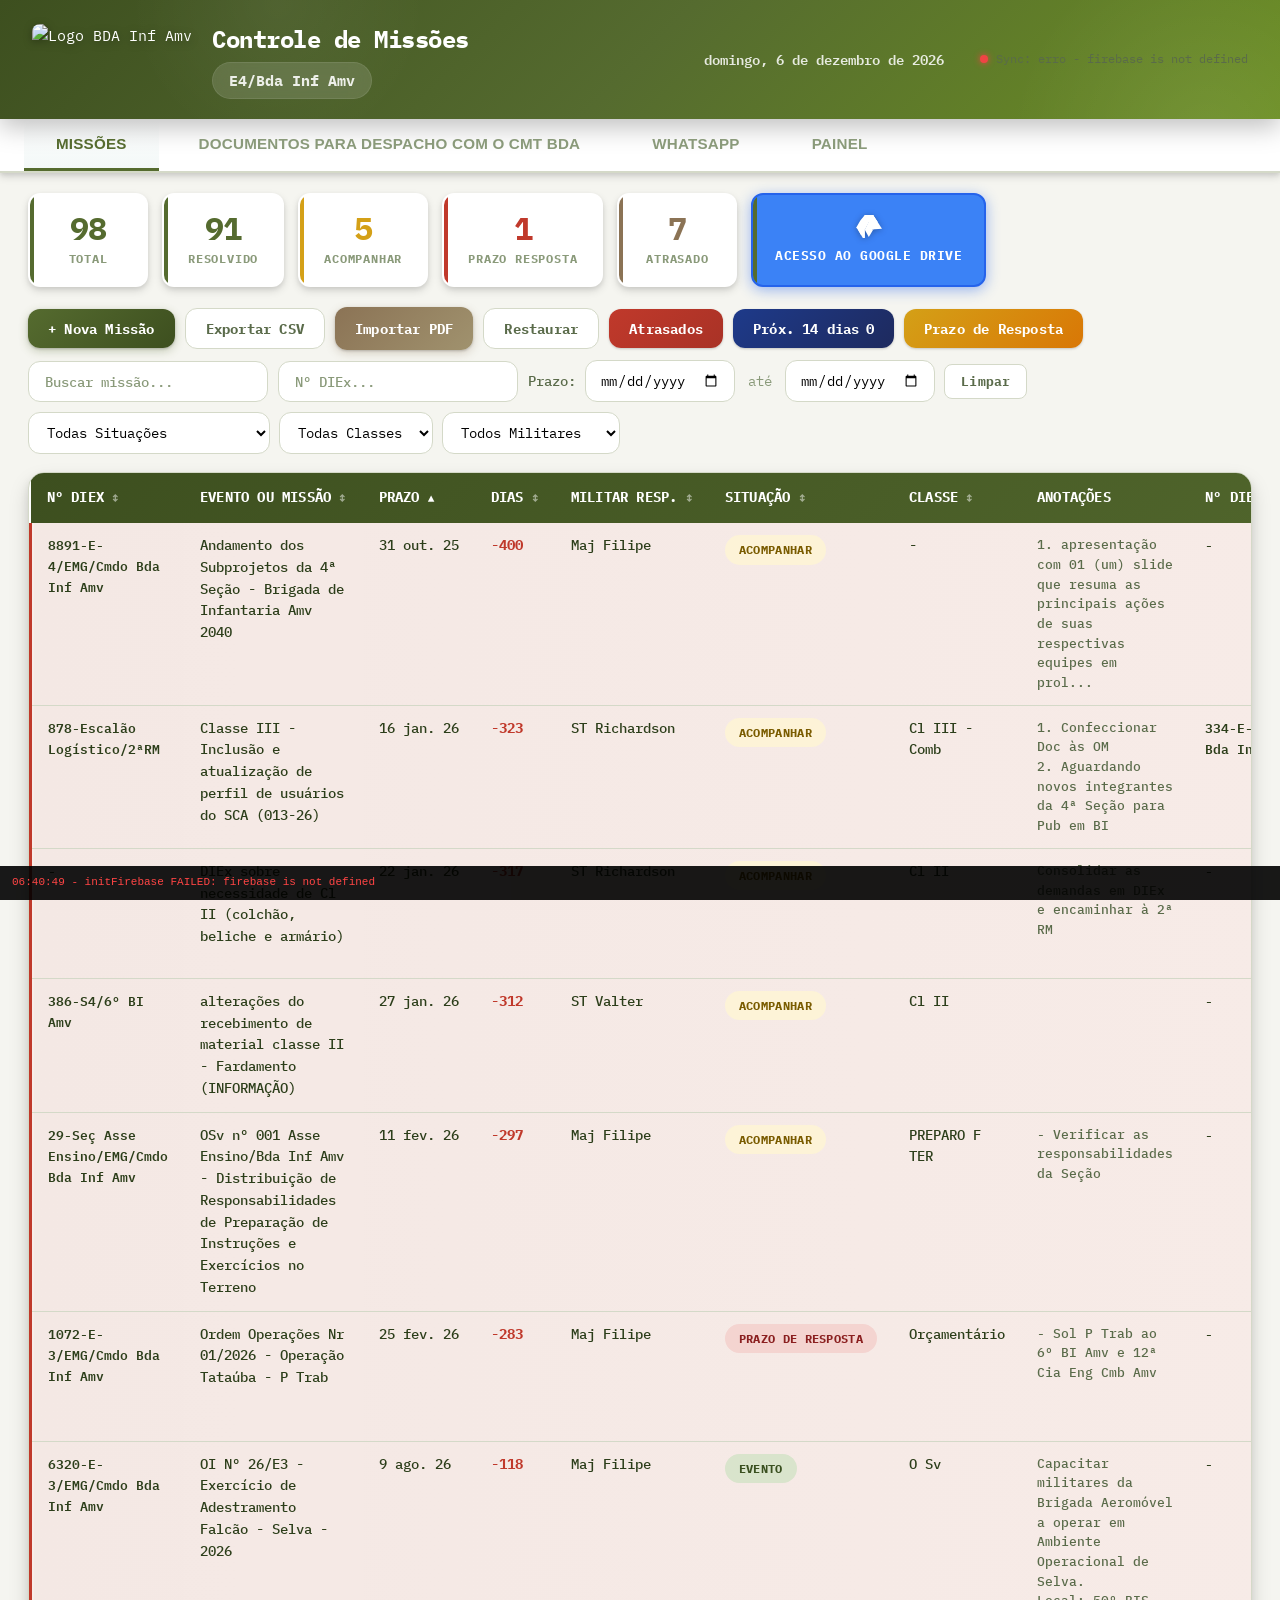
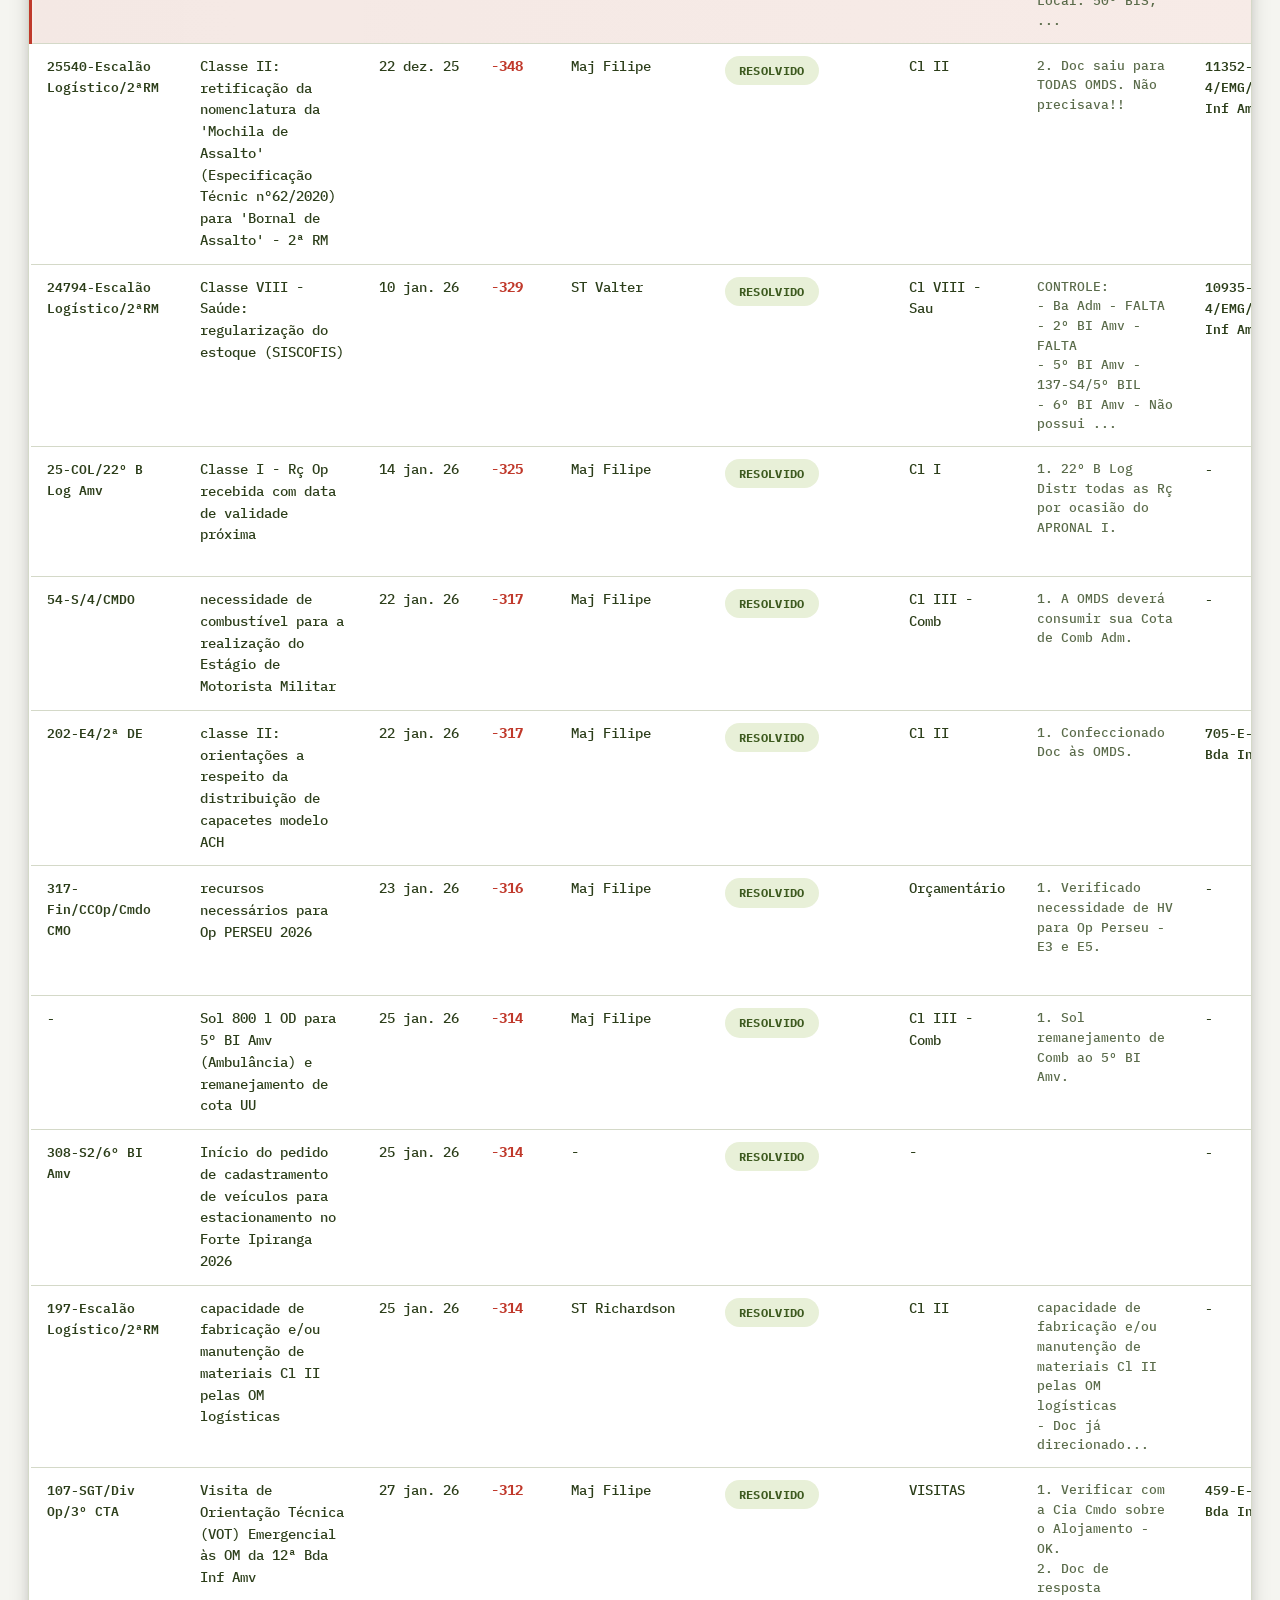
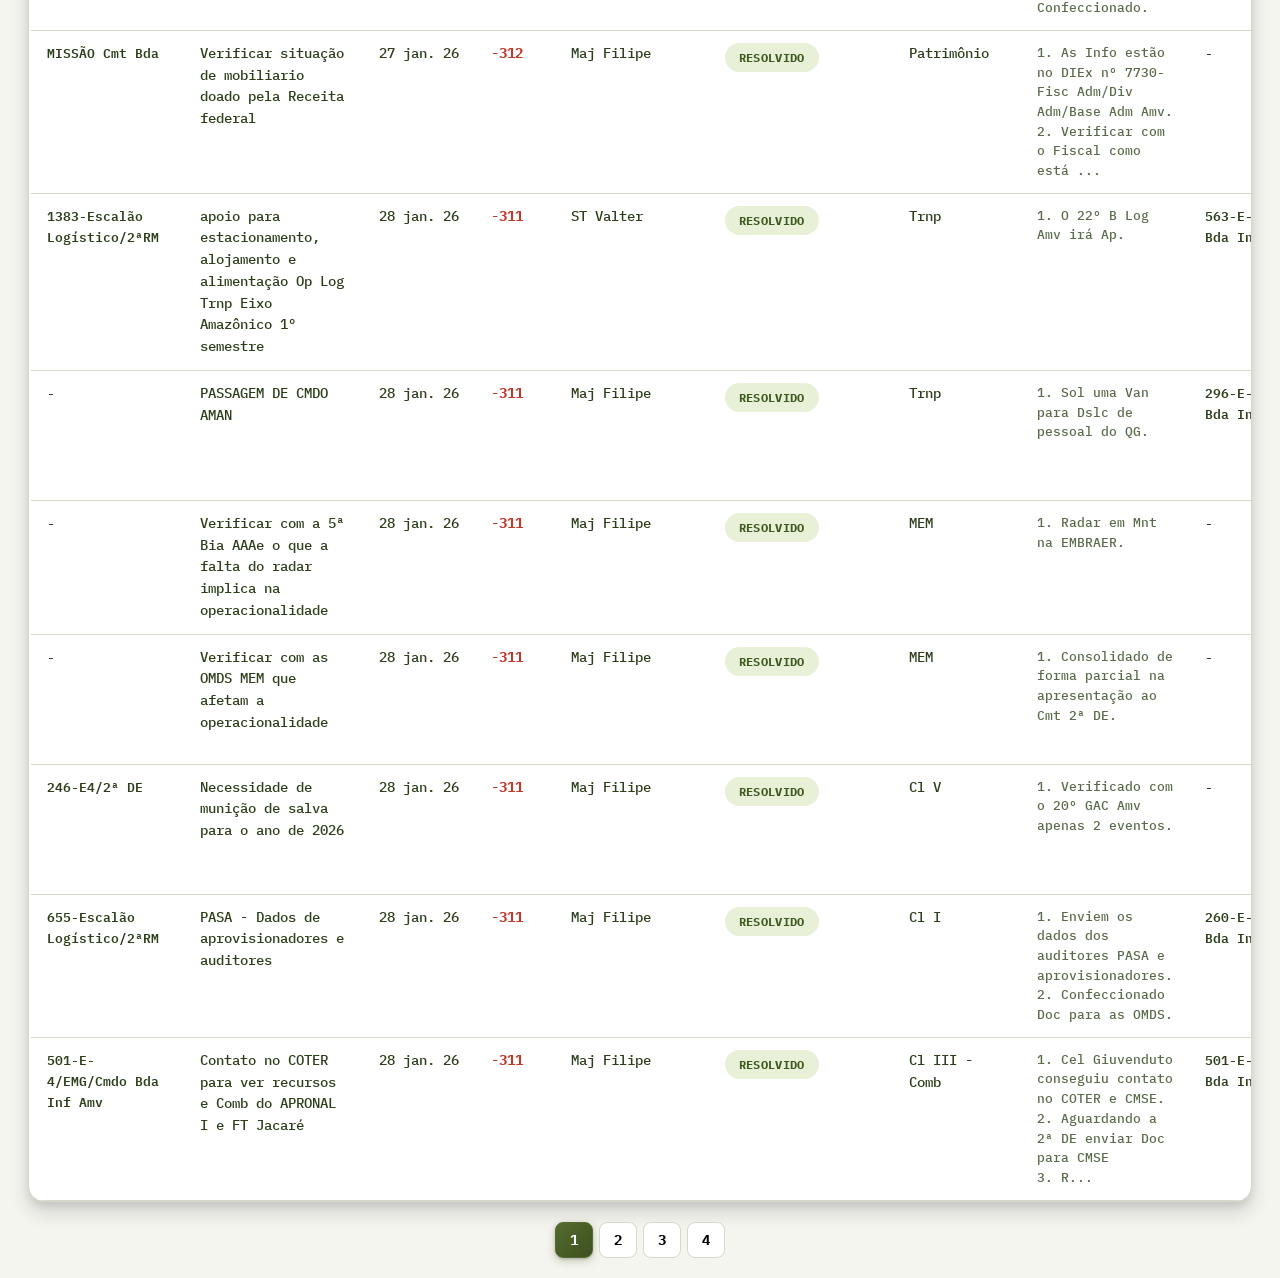
==== index.html @ bd25379b "stat cards clicáveis na aba Documentos" ====
<!DOCTYPE html>
<html lang="pt-BR">
<head>
    <meta charset="UTF-8">
    <meta http-equiv="Cache-Control" content="no-cache, no-store, must-revalidate">
    <meta http-equiv="Pragma" content="no-cache">
    <meta http-equiv="Expires" content="0">
    <meta name="viewport" content="width=device-width, initial-scale=1.0, maximum-scale=1.0, user-scalable=no">
    <title>Controle de Missões - E4/Bda Inf Amv</title>
    <link rel="stylesheet" href="style.css?v=5">
    <script src="https://cdnjs.cloudflare.com/ajax/libs/pdf.js/3.11.174/pdf.min.js"></script>
    <script src="https://cdn.jsdelivr.net/npm/chart.js@4.4.7/dist/chart.umd.min.js"></script>
    <script src="https://www.gstatic.com/firebasejs/10.12.0/firebase-app-compat.js"></script>
    <script src="https://www.gstatic.com/firebasejs/10.12.0/firebase-database-compat.js"></script>
    <script>
        (function() {
            var APP_VERSION = 'v32';
            var stored = localStorage.getItem('app_version');
            if (stored !== APP_VERSION) {
                localStorage.setItem('app_version', APP_VERSION);
                window.location.replace(window.location.href.split('?')[0] + '?v=' + Date.now());
                return;
            }
            var DEFAULT_FB = {
                apiKey: "AIzaSyB2FGHNE4uMZncqIQpKmrwnGeWcRgGPdGU",
                authDomain: "bda-controle-missoes.firebaseapp.com",
                databaseURL: "https://bda-controle-missoes-default-rtdb.firebaseio.com",
                projectId: "bda-controle-missoes",
                storageBucket: "bda-controle-missoes.firebasestorage.app"
            };
            try {
                localStorage.setItem('firebase_config', JSON.stringify(DEFAULT_FB));
            } catch(e) {}
            window.__DEFAULT_FIREBASE_CONFIG = DEFAULT_FB;
        })();
    </script>
</head>
<body>
    <header>
        <div class="header-content">
            <img src="LOGO-BDA-AMV-site.png" alt="Logo BDA Inf Amv" class="header-logo">
            <div class="header-text">
                <h1>Controle de Missões</h1>
                <h2>E4/Bda Inf Amv</h2>
            </div>
            <div class="header-date" id="currentDate"></div>
            <div class="sync-status" id="syncStatus">
                <span class="sync-dot sync-off" id="syncDot"></span>
                <span class="sync-label" id="syncLabel">Sync: não configurado</span>
                <button class="btn btn-small btn-secondary" id="btnSyncConfig" onclick="openSyncConfig()">Config</button>
            </div>
            <div id="syncLog" style="position:fixed;bottom:0;left:0;right:0;background:rgba(0,0,0,0.9);color:#0f0;font-family:monospace;font-size:11px;padding:8px 12px;z-index:99999;max-height:60px;overflow-y:auto;display:none;cursor:pointer;" onclick="this.style.display='none'"></div>
        </div>
    </header>

    <div class="tabs">
        <button class="tab active" data-tab="missions">Missões</button>
        <button class="tab" data-tab="documents">Documentos para Despacho com o Cmt Bda</button>
        <button class="tab" data-tab="whatsapp">WhatsApp</button>
        <button class="tab" data-tab="dashboard">Painel</button>
    </div>

    <!-- Missões Tab -->
    <div class="tab-content active" id="tab-missions">
    <div class="stats-bar">
        <div class="stat-card clickable" data-filter="all">
            <span class="stat-number" id="totalMissions">0</span>
            <span class="stat-label">Total</span>
        </div>
        <div class="stat-card resolved clickable" data-filter="RESOLVIDO">
            <span class="stat-number" id="resolvedCount">0</span>
            <span class="stat-label">Resolvido</span>
        </div>
        <div class="stat-card follow clickable" data-filter="ACOMPANHAR">
            <span class="stat-number" id="followCount">0</span>
            <span class="stat-label">Acompanhar</span>
        </div>
        <div class="stat-card deadline clickable" data-filter="PRAZO DE RESPOSTA">
            <span class="stat-number" id="deadlineCount">0</span>
            <span class="stat-label">Prazo Resposta</span>
        </div>
        <div class="stat-card overdue clickable" data-filter="overdue">
            <span class="stat-number" id="overdueCount">0</span>
            <span class="stat-label">Atrasado</span>
        </div>
        <a href="https://drive.google.com/drive/folders/1PLDxTPDoReRGvyxtzLPedAaK4Yuoi4Ox?usp=sharing" target="_blank" rel="noopener" class="stat-card btn-drive" title="Abrir Google Drive">
            <svg viewBox="0 0 87.3 78" xmlns="http://www.w3.org/2000/svg" width="26" height="24"><path d="M29.9 2.1L3.3 45.3 16.4 68.3l26.8-43.2z" fill="#fff"/><path d="M57.2 2.1L29.9 2.1 43 25.2l27.3 0z" fill="#fff"/><path d="M29.9 52.7L3.3 45.3l13.1 23.1 13.6 22.5z" fill="#fff"/><path d="M57.2 2.1L43 25.2 57.2 2.1z" fill="#fff"/><path d="M72.6 25.2L57.2 2.1 43 25.2l14.2 0z" fill="#fff"/><path d="M72.6 25.2L43 25.2 29.9 52.7 0 45.3 14.5 20.5 29.9 2.1 57.2 2.1z" fill="#fff"/><path d="M29.9 52.7L43 25.2l29.6 0 14.6 23.1z" fill="#fff"/><path d="M43 25.2L29.9 52.7l13.1 23.1 13.6-22.5z" fill="#fff"/><path d="M57.2 2.1L72.6 25.2l-15.4 27.5L43 25.2z" fill="#fff" opacity=".85"/></svg>
            <span class="stat-label" style="color:#fff;font-weight:700;">ACESSO AO GOOGLE DRIVE</span>
        </a>
    </div>

    <div class="toolbar">
        <button class="btn btn-primary" id="btnNew">+ Nova Missão</button>
        <button class="btn btn-secondary" id="btnExport">Exportar CSV</button>
        <label class="btn btn-import" id="btnImportMissao">
            Importar PDF
            <input type="file" accept=".pdf" id="fileImportMissao" hidden>
        </label>
        <button class="btn btn-secondary" id="btnRestoreMissions" title="Restaurar missões iniciais">Restaurar</button>
        <button class="btn btn-overdue" id="btnAtrasados">Atrasados</button>
        <button class="btn btn-upcoming" id="btnProximos14">Próx. 14 dias</button>
        <button class="btn btn-deadline" id="btnPrazoResposta">Prazo de Resposta</button>
        <div class="search-box">
            <input type="text" id="searchInput" placeholder="Buscar missão...">
        </div>
        <div class="search-box">
            <input type="text" id="searchDiex" placeholder="Nº DIEx...">
        </div>
        <div class="filter-group">
            <label class="date-label">Prazo:</label>
            <input type="date" id="filterDateStart">
            <span class="date-separator">até</span>
            <input type="date" id="filterDateEnd">
            <button class="btn btn-secondary btn-small" id="btnClearDate">Limpar</button>
        </div>
        <div class="filter-group">
            <select id="filterStatus">
                <option value="">Todas Situações</option>
                <option value="RESOLVIDO">Resolvido</option>
                <option value="ACOMPANHAR">Acompanhar</option>
                <option value="PRAZO DE RESPOSTA">Prazo de Resposta</option>
                <option value="EVENTO">Evento</option>
                <option value="Missão Cmt Bda">Missão Cmt Bda</option>
                <option value="CALENDÁRIO DE OBRIGAÇÕES">Calendário de Obrigações</option>
            </select>
            <select id="filterClass">
                <option value="">Todas Classes</option>
                <option value="Cl I">Cl I</option>
                <option value="Cl II">Cl II</option>
                <option value="Cl III - Comb">Cl III - Comb</option>
                <option value="Cl V">Cl V</option>
                <option value="Cl VI">Cl VI</option>
                <option value="Cl VII">Cl VII</option>
                <option value="Cl VIII - Sau">Cl VIII - Sau</option>
                <option value="Cl IX">Cl IX</option>
                <option value="Orçamentário">Orçamentário</option>
                <option value="Trnp">Trnp</option>
                <option value="Mnt">Mnt</option>
                <option value="MEM">MEM</option>
                <option value="PREPARO F TER">Preparo F Ter</option>
                <option value="Desfazimento">Desfazimento</option>
                <option value="Patrimônio">Patrimônio</option>
                <option value="VISITAS">Visitas</option>
                <option value="NOVOS MEM">Novos MEM</option>
            </select>
            <select id="filterResponsible">
                <option value="">Todos Militares</option>
                <option value="Maj Filipe">Maj Filipe</option>
                <option value="ST Valter">ST Valter</option>
                <option value="ST Richardson">ST Richardson</option>
                <option value="Cap Luis Augusto">Cap Luis Augusto</option>
                <option value="Ten Glauco">Ten Glauco</option>
            </select>
        </div>
    </div>

    <div class="table-container">
        <table id="missionsTable">
            <thead>
                <tr>
                    <th class="sortable" data-col="id">Nº DIEx <span class="sort-arrow"></span></th>
                    <th class="sortable" data-col="event">Evento ou Missão <span class="sort-arrow"></span></th>
                    <th class="sortable" data-col="deadline">Prazo <span class="sort-arrow"></span></th>
                    <th class="sortable" data-col="daysLeft">Dias <span class="sort-arrow"></span></th>
                    <th class="sortable" data-col="responsible">Militar Resp. <span class="sort-arrow"></span></th>
                    <th class="sortable" data-col="status">Situação <span class="sort-arrow"></span></th>
                    <th class="sortable" data-col="class">Classe <span class="sort-arrow"></span></th>
                    <th>Anotações</th>
                    <th>Nº DIEx Enc. OMDS</th>
                    <th>Nº DIEx Esc Superior</th>
                    <th class="no-sort">Ações</th>
                </tr>
            </thead>
            <tbody id="missionsBody">
            </tbody>
        </table>
    </div>

    <div class="pagination" id="pagination"></div>
    </div>

    <!-- Documentos Tab -->
    <div class="tab-content" id="tab-documents">
    <div class="stats-bar">
        <div class="stat-card clickable" data-docfilter="all">
            <span class="stat-number" id="totalDocs">0</span>
            <span class="stat-label">Total</span>
        </div>
        <div class="stat-card resolved clickable" data-docfilter="RESOLVIDO">
            <span class="stat-number" id="resolvedDocs">0</span>
            <span class="stat-label">Resolvido</span>
        </div>
        <div class="stat-card follow clickable" data-docfilter="PENDENTE">
            <span class="stat-number" id="pendingDocs">0</span>
            <span class="stat-label">Aguardando</span>
        </div>
        <div class="stat-card deadline clickable" data-docfilter="AGENDAR">
            <span class="stat-number" id="scheduledDocs">0</span>
            <span class="stat-label">Agendar</span>
        </div>
    </div>

    <div class="toolbar">
        <button class="btn btn-primary" id="btnNewDoc">+ Novo Documento</button>
        <button class="btn btn-secondary" id="btnExportDoc">Exportar CSV</button>
        <button class="btn btn-secondary" id="btnRestoreDocs" title="Restaurar documentos iniciais">Restaurar</button>
        <label class="btn btn-import" id="btnImportDoc">
            Importar PDF
            <input type="file" accept=".pdf" id="fileImportDoc" hidden>
        </label>
        <div class="search-box">
            <input type="text" id="searchDocInput" placeholder="Buscar documento...">
        </div>
        <div class="search-box">
            <input type="text" id="searchDocDiex" placeholder="Nº DIEx...">
        </div>
        <div class="filter-group">
            <select id="filterDocStatus">
                <option value="">Todas Situações</option>
                <option value="AGENDAR">Agendar</option>
                <option value="RESOLVIDO">Resolvido</option>
                <option value="PENDENTE">Pendente</option>
            </select>
        </div>
    </div>

    <div class="table-container">
        <table id="docsTable">
            <thead>
                <tr>
                    <th class="sortable" data-col="date">Data <span class="sort-arrow"></span></th>
                    <th class="sortable" data-col="diex">Nº DIEx <span class="sort-arrow"></span></th>
                    <th class="sortable" data-col="subject">Assunto do Despacho <span class="sort-arrow"></span></th>
                    <th class="sortable" data-col="docStatus">Situação do Despacho <span class="sort-arrow"></span></th>
                    <th>Anotações</th>
                    <th class="no-sort">Ações</th>
                </tr>
            </thead>
            <tbody id="docsBody">
            </tbody>
        </table>
    </div>

    <div class="pagination" id="paginationDocs"></div>
    </div>

    <!-- Modal Missões -->
    <div class="modal-overlay" id="modalOverlay">
        <div class="modal" id="missionModal">
            <div class="modal-header">
                <h3 id="modalTitle">Nova Missão</h3>
                <button class="modal-close" id="btnClose">&times;</button>
            </div>
            <div class="modal-body">
                <input type="hidden" id="editId">
                <div class="form-row">
                    <div class="form-group">
                        <label for="fieldId">Nº DIEx da Missão</label>
                        <input type="text" id="fieldId" placeholder="Ex: 8891-E-4/EMG/Cmdo Bda Inf Amv">
                    </div>
                    <div class="form-group">
                        <label for="fieldEvent">Evento ou Missão</label>
                        <input type="text" id="fieldEvent" placeholder="Descrição da missão">
                    </div>
                </div>
                <div class="form-row">
                    <div class="form-group">
                        <label for="fieldDeadline">Prazo</label>
                        <input type="date" id="fieldDeadline">
                    </div>
                    <div class="form-group">
                        <label for="fieldResponsible">Militar Responsável</label>
                        <select id="fieldResponsible">
                            <option value="">Selecione</option>
                            <option value="Maj Filipe">Maj Filipe</option>
                            <option value="ST Valter">ST Valter</option>
                            <option value="ST Richardson">ST Richardson</option>
                            <option value="Cap Luis Augusto">Cap Luis Augusto</option>
                            <option value="Ten Glauco">Ten Glauco</option>
                        </select>
                    </div>
                </div>
                <div class="form-row">
                    <div class="form-group">
                        <label for="fieldStatus">Situação</label>
                        <select id="fieldStatus">
                            <option value="ACOMPANHAR">Acompanhar</option>
                            <option value="RESOLVIDO">Resolvido</option>
                            <option value="PRAZO DE RESPOSTA">Prazo de Resposta</option>
                            <option value="EVENTO">Evento</option>
                            <option value="Missão Cmt Bda">Missão Cmt Bda</option>
                            <option value="CALENDÁRIO DE OBRIGAÇÕES">Calendário de Obrigações</option>
                        </select>
                    </div>
                    <div class="form-group">
                        <label for="fieldClass">Classe</label>
                        <select id="fieldClass">
                            <option value="-">-</option>
                            <option value="Cl I">Cl I</option>
                            <option value="Cl II">Cl II</option>
                            <option value="Cl III - Comb">Cl III - Comb</option>
                            <option value="Cl V">Cl V</option>
                            <option value="Cl VI">Cl VI</option>
                            <option value="Cl VII">Cl VII</option>
                            <option value="Cl VIII - Sau">Cl VIII - Sau</option>
                            <option value="Cl IX">Cl IX</option>
                            <option value="Orçamentário">Orçamentário</option>
                            <option value="Trnp">Trnp</option>
                            <option value="Mnt">Mnt</option>
                            <option value="MEM">MEM</option>
                            <option value="PREPARO F TER">PREPARO F TER</option>
                            <option value="Desfazimento">Desfazimento</option>
                            <option value="Patrimônio">Patrimônio</option>
                            <option value="VISITAS">VISITAS</option>
                            <option value="NOVOS MEM">NOVOS MEM</option>
                        </select>
                    </div>
                </div>
                <div class="form-group full-width">
                    <label for="fieldNotes">Anotações</label>
                    <textarea id="fieldNotes" rows="4" placeholder="Observações sobre a missão..."></textarea>
                </div>
                <div class="form-row">
                    <div class="form-group">
                        <label for="fieldOmds">Nº DIEx Encaminhamento OMDS</label>
                        <input type="text" id="fieldOmds" placeholder="Nº DIEx para OMDS">
                    </div>
                    <div class="form-group">
                        <label for="fieldEscSup">Nº DIEx para Esc Superior</label>
                        <input type="text" id="fieldEscSup" placeholder="Nº DIEx para Esc Superior">
                    </div>
                </div>
                <div class="form-group full-width">
                    <label for="fieldLastUpdate">Data da Última Atualização</label>
                    <input type="date" id="fieldLastUpdate">
                </div>
            </div>
            <div class="modal-footer">
                <button class="btn btn-secondary" id="btnCancel">Cancelar</button>
                <button class="btn btn-primary" id="btnSave">Salvar</button>
            </div>
        </div>
    </div>

    <!-- Delete Confirmation Modal -->
    <div class="modal-overlay" id="deleteOverlay">
        <div class="modal modal-small">
            <div class="modal-header">
                <h3>Confirmar Exclusão</h3>
                <button class="modal-close" id="btnCloseDelete">&times;</button>
            </div>
            <div class="modal-body">
                <p>Tem certeza que deseja excluir esta missão?</p>
                <p class="delete-mission-name" id="deleteMissionName"></p>
            </div>
            <div class="modal-footer">
                <button class="btn btn-secondary" id="btnCancelDelete">Cancelar</button>
                <button class="btn btn-danger" id="btnConfirmDelete">Excluir</button>
            </div>
        </div>
    </div>

    <!-- Modal Documentos -->
    <div class="modal-overlay" id="modalDocOverlay">
        <div class="modal" id="docModal">
            <div class="modal-header">
                <h3 id="modalDocTitle">Novo Documento</h3>
                <button class="modal-close" id="btnCloseDoc">&times;</button>
            </div>
            <div class="modal-body">
                <input type="hidden" id="editDocId">
                <div class="form-row">
                    <div class="form-group">
                        <label for="fieldDocDiex">Nº DIEx</label>
                        <input type="text" id="fieldDocDiex" placeholder="Ex: 2295-E4/2ª DE">
                    </div>
                    <div class="form-group">
                        <label for="fieldDocDate">Data</label>
                        <input type="date" id="fieldDocDate">
                    </div>
                </div>
                <div class="form-row">
                    <div class="form-group">
                        <label for="fieldDocSubject">Assunto do Despacho</label>
                        <input type="text" id="fieldDocSubject" placeholder="Descrição do despacho">
                    </div>
                </div>
                <div class="form-row">
                    <div class="form-group">
                        <label for="fieldDocStatus">Situação do Despacho</label>
                        <select id="fieldDocStatus">
                            <option value="AGENDAR">Agendar</option>
                            <option value="RESOLVIDO">Resolvido</option>
                            <option value="PENDENTE">Pendente</option>
                        </select>
                    </div>
                </div>
                <div class="form-group full-width">
                    <label for="fieldDocNotes">Anotações</label>
                    <textarea id="fieldDocNotes" rows="4" placeholder="Observações sobre o despacho..."></textarea>
                </div>
            </div>
            <div class="modal-footer">
                <button class="btn btn-secondary" id="btnCancelDoc">Cancelar</button>
                <button class="btn btn-primary" id="btnSaveDoc">Salvar</button>
            </div>
        </div>
    </div>

    <!-- Delete Confirmation Modal Documentos -->
    <div class="modal-overlay" id="deleteDocOverlay">
        <div class="modal modal-small">
            <div class="modal-header">
                <h3>Confirmar Exclusão</h3>
                <button class="modal-close" id="btnCloseDeleteDoc">&times;</button>
            </div>
            <div class="modal-body">
                <p>Tem certeza que deseja excluir este documento?</p>
                <p class="delete-mission-name" id="deleteDocName"></p>
            </div>
            <div class="modal-footer">
                <button class="btn btn-secondary" id="btnCancelDeleteDoc">Cancelar</button>
                <button class="btn btn-danger" id="btnConfirmDeleteDoc">Excluir</button>
            </div>
        </div>
    </div>

    <!-- View Mission Modal -->
    <div class="modal-overlay" id="viewOverlay">
        <div class="modal">
            <div class="modal-header">
                <h3>Visualizar Missão</h3>
                <button class="modal-close" id="btnCloseView">&times;</button>
            </div>
            <div class="modal-body" id="viewMissionContent">
            </div>
            <div class="modal-footer">
                <button class="btn btn-primary" id="btnPrintView">Imprimir</button>
                <button class="btn btn-secondary" id="btnCloseViewFooter">Fechar</button>
            </div>
        </div>
    </div>

    <!-- WhatsApp Tab -->
    <div class="tab-content" id="tab-whatsapp">
        <div class="whatsapp-section">
            <div class="indicador-alerta" style="background:rgba(34,197,94,0.1);border-color:#22c55e;">
                <div style="display:flex;align-items:center;gap:12px;flex-wrap:wrap;width:100%;">
                    <span style="color:#22c55e;font-size:16px;font-weight:700;">📱 Destinatários:</span>
                    <div id="listaContatos" style="display:flex;flex-wrap:wrap;gap:8px;flex:1;"></div>
                    <button class="btn btn-primary" id="btnGerenciarContatos" style="font-size:14px;padding:8px 18px;">+ Contato</button>
                </div>
            </div>
        </div>

        <div class="whatsapp-section">
            <h3>Filtros</h3>
            <div class="filtros-whatsapp">
                <div class="filtro-grupo" style="flex:2;min-width:200px;">
                    <label>Pesquisar</label>
                    <input type="text" id="filtroTextoWA" class="filtro-input" placeholder="Buscar por ID, evento, classe, responsável..." style="width:100%;">
                </div>
                <div class="filtro-grupo">
                    <label>Período</label>
                    <select id="filtroDias" class="filtro-input">
                        <option value="2">Próximos 2 dias</option>
                        <option value="3">Próximos 3 dias</option>
                        <option value="5">Próximos 5 dias</option>
                        <option value="7" selected>Próximos 7 dias</option>
                        <option value="15">Próximos 15 dias</option>
                        <option value="30">Próximos 30 dias</option>
                    </select>
                </div>
                <div class="filtro-grupo">
                    <label>Responsável</label>
                    <select id="filtroResponsavel" class="filtro-input">
                        <option value="">Todos</option>
                    </select>
                </div>
            </div>
        </div>

        <div class="whatsapp-actions">
            <button id="btnEnviar" class="btn btn-primary">📱 Enviar via WhatsApp</button>
            <button id="btnCopiar" class="btn btn-secondary">📋 Copiar Mensagem</button>
        </div>

        <div class="whatsapp-section">
            <h3>Preview das Missões</h3>
            <div id="previewContainer"></div>
        </div>

        <div class="whatsapp-section">
            <h3>Mensagem Formatada</h3>
            <div class="mensagem-whatsapp">
                <pre id="mensagemBruta"></pre>
            </div>
        </div>

        <div class="whatsapp-section">
            <h3>Como Funciona</h3>
            <div class="instrucoes-container">
                <div class="instrucao-item">
                    <div class="instrucao-numero">1</div>
                    <div class="instrucao-texto">
                        <strong>Envio Manual</strong>
                        <p>Clique em "Enviar via WhatsApp" para abrir o WhatsApp com a mensagem pronta.</p>
                    </div>
                </div>
                <div class="instrucao-item">
                    <div class="instrucao-numero">2</div>
                    <div class="instrucao-texto">
                        <strong>Copiar Mensagem</strong>
                        <p>Copie a mensagem e cole no WhatsApp, Telegram ou qualquer outro aplicativo.</p>
                    </div>
                </div>
            </div>
        </div>

        <!-- Modal Contatos -->
        <div class="modal-overlay" id="modalContatos" style="display:none;">
            <div class="modal modal-contatos" style="max-width:90vw;width:90vw;max-height:90vh;">
                <div class="modal-header">
                    <h3>Gerenciar Contatos</h3>
                    <button class="modal-close" onclick="fecharModalContatos()">&times;</button>
                </div>
                <div class="modal-body" style="padding:20px 24px;display:flex;flex-direction:column;height:100%;">
                    <div style="display:flex;gap:12px;margin-bottom:16px;align-items:flex-end;">
                        <div style="flex:2;min-width:0;">
                            <label style="font-size:12px;color:var(--text-secondary);margin-bottom:4px;display:block;">Nome</label>
                            <input type="text" id="contatoNome" class="filtro-input" placeholder="Nome do contato" style="width:100%;box-sizing:border-box;">
                        </div>
                        <div style="flex:3;min-width:0;">
                            <label style="font-size:12px;color:var(--text-secondary);margin-bottom:4px;display:block;">Telefone (ex: 5512988843234)</label>
                            <input type="tel" id="contatoTelefone" class="filtro-input" placeholder="5512988843234" style="width:100%;box-sizing:border-box;">
                        </div>
                        <button class="btn btn-primary" id="btnSalvarContato" style="padding:8px 20px;white-space:nowrap;flex-shrink:0;">Salvar</button>
                    </div>
                    <div style="border-top:1px solid var(--border);padding-top:12px;flex:1;overflow-y:auto;">
                        <div id="listaContatosModal"></div>
                    </div>
                </div>
            </div>
        </div>
    </div>

    <!-- Dashboard Tab -->
    <div class="tab-content" id="tab-dashboard">
        <div class="dashboard-header">
            <h3>Painel de Desempenho</h3>
            <button class="btn btn-secondary" id="btnRefreshDashboard">Atualizar</button>
        </div>
        <div class="dashboard-grid">
            <div class="chart-card">
                <h4>Missões por Situação</h4>
                <div class="chart-container">
                    <canvas id="chartStatus"></canvas>
                </div>
            </div>
            <div class="chart-card">
                <h4>Missões por Responsável</h4>
                <div class="chart-container">
                    <canvas id="chartResponsible"></canvas>
                </div>
            </div>
            <div class="chart-card">
                <h4>Missões por Classe</h4>
                <div class="chart-container chart-container-wide">
                    <canvas id="chartClass"></canvas>
                </div>
            </div>
            <div class="chart-card">
                <h4>Missões Atrasadas vs No Prazo</h4>
                <div class="chart-container">
                    <canvas id="chartOverdue"></canvas>
                </div>
            </div>
        </div>
    </div>

    <!-- Sync Config Modal -->
    <div class="modal-overlay" id="modalSyncOverlay">
        <div class="modal modal-small">
            <div class="modal-header">
                <h3>Configurar Sincronização Firebase</h3>
                <button class="modal-close" onclick="closeSyncConfig()">&times;</button>
            </div>
            <div class="modal-body">
                <p style="font-size:13px;color:var(--text-muted);margin-bottom:12px;">
                    Para sincronizar dados entre máquinas em tempo real, crie um projeto no Firebase:<br><br>
                    <strong>Passo a passo:</strong><br>
                    1. Acesse <a href="https://console.firebase.google.com/" target="_blank">console.firebase.google.com</a><br>
                    2. Clique em <strong>"Criar projeto"</strong> (pode usar o nome que quiser)<br>
                    3. No menu lateral, clique em <strong>"Realtime Database"</strong> → <strong>"Criar banco de dados"</strong><br>
                    4. Escolha uma região e clique em <strong>"Ativar"</strong><br>
                    5. Na aba <strong>"Regras"</strong>, cole:<br>
                    <code style="background:#1a1a2e;padding:4px 8px;border-radius:4px;font-size:12px;display:block;margin:6px 0;">{
  "rules": {
    ".read": true,
    ".write": true
  }
}</code>
                    6. Clique em <strong>"Publicar"</strong><br>
                    7. Vá em <strong>"Configurações do projeto"</strong> (engrenagem) → <strong>"Contas do projeto"</strong><br>
                    8. Copie os valores abaixo:
                </p>
                <div class="form-group">
                    <label for="fbApiKey">API Key</label>
                    <input type="text" id="fbApiKey" placeholder="AIzaSy..." style="width:100%;padding:8px;border:1px solid var(--border);border-radius:6px;background:var(--bg-card);color:var(--text);font-size:12px;">
                </div>
                <div class="form-group">
                    <label for="fbProjectId">Project ID</label>
                    <input type="text" id="fbProjectId" placeholder="meu-projeto-xxxxx" style="width:100%;padding:8px;border:1px solid var(--border);border-radius:6px;background:var(--bg-card);color:var(--text);font-size:12px;">
                </div>
                <div class="form-group">
                    <label for="fbDatabaseUrl">Database URL</label>
                    <input type="text" id="fbDatabaseUrl" placeholder="https://meu-projeto-xxxxx-default-rtdb.firebaseio.com" style="width:100%;padding:8px;border:1px solid var(--border);border-radius:6px;background:var(--bg-card);color:var(--text);font-size:12px;">
                </div>
            </div>
            <div class="modal-footer">
                <button class="btn btn-secondary" onclick="closeSyncConfig()">Cancelar</button>
                <button class="btn btn-danger" onclick="disableSync();closeSyncConfig();">Desativar Sync</button>
                <button class="btn btn-primary" onclick="saveSyncConfig()">Salvar e Conectar</button>
            </div>
        </div>
    </div>

    <script src="missions_data.js"></script>
    <script src="app.js?v=32"></script>
    <script>
        if (typeof syncSave !== 'function' || typeof initFirebase !== 'function') {
            localStorage.setItem('app_version', '');
            window.location.replace(window.location.href.split('?')[0] + '?force=' + Date.now());
        }
    </script>
</body>
</html>
---- style.css ----
@import url('https://fonts.googleapis.com/css2?family=Inter:wght@300;400;500;600;700;800&display=swap');
@import url('https://fonts.googleapis.com/css2?family=IBM+Plex+Mono:wght@400;500;600;700&display=swap');

* {
    margin: 0;
    padding: 0;
    box-sizing: border-box;
}

:root {
    --primary: #556b2f;
    --primary-dark: #3d4f1f;
    --primary-light: #6b8e23;
    --accent: #8b7355;
    --accent-light: #a0926e;
    --danger: #c0392b;
    --danger-dark: #a93226;
    --warning: #d4a017;
    --success: #556b2f;
    --bg: #f5f5f0;
    --surface: #ffffff;
    --surface-hover: #fafaf7;
    --text: #2c3e1a;
    --text-secondary: #5a6b4a;
    --text-muted: #8a9a7a;
    --border: #d4d9c8;
    --shadow-sm: 0 1px 3px rgba(0,0,0,0.12), 0 1px 2px rgba(0,0,0,0.08);
    --shadow: 0 4px 8px rgba(0,0,0,0.12), 0 2px 4px rgba(0,0,0,0.08);
    --shadow-md: 0 10px 20px rgba(0,0,0,0.15), 0 4px 8px rgba(0,0,0,0.08);
    --shadow-lg: 0 25px 40px rgba(0,0,0,0.18), 0 10px 15px rgba(0,0,0,0.08);
    --radius: 12px;
    --radius-lg: 16px;
    --transition: all 0.2s cubic-bezier(0.4, 0, 0.2, 1);
}

body {
    font-family: 'IBM Plex Mono', 'Courier New', 'Consolas', monospace;
    background: var(--bg);
    color: var(--text);
    min-height: 100vh;
    line-height: 1.6;
    -webkit-font-smoothing: antialiased;
    font-size: 0.92rem;
}

/* Header */
header {
    background: linear-gradient(135deg, var(--primary-dark) 0%, var(--primary) 50%, var(--primary-light) 100%);
    color: white;
    padding: 20px 32px;
    box-shadow: 0 8px 24px rgba(0,0,0,0.25);
    position: relative;
    overflow: hidden;
}

header::before {
    content: '';
    position: absolute;
    top: -50%;
    right: -10%;
    width: 400px;
    height: 400px;
    background: radial-gradient(circle, rgba(255,255,255,0.08) 0%, transparent 70%);
    border-radius: 50%;
    pointer-events: none;
}

header::after {
    content: '';
    position: absolute;
    bottom: -30%;
    left: 10%;
    width: 300px;
    height: 300px;
    background: radial-gradient(circle, rgba(255,255,255,0.05) 0%, transparent 70%);
    border-radius: 50%;
    pointer-events: none;
}

.header-content {
    display: flex;
    align-items: center;
    gap: 20px;
    flex-wrap: wrap;
    position: relative;
    z-index: 1;
}

.header-logo {
    height: 70px;
    width: auto;
    filter: drop-shadow(0 2px 4px rgba(0,0,0,0.3));
    border-radius: 8px;
}

.header-text {
    display: flex;
    flex-direction: column;
    gap: 4px;
}

.header-text h1 {
    font-size: 1.5rem;
    font-weight: 700;
    letter-spacing: -0.5px;
}

.header-text h2 {
    font-size: 0.95rem;
    font-weight: 700;
    opacity: 0.9;
    background: rgba(255,255,255,0.15);
    backdrop-filter: blur(10px);
    padding: 5px 16px;
    border-radius: 24px;
    border: 1px solid rgba(255,255,255,0.1);
    display: inline-block;
    width: fit-content;
}

.header-date {
    font-size: 0.85rem;
    opacity: 0.85;
    margin-left: auto;
    font-weight: 600;
    white-space: nowrap;
}

/* Tabs */
.tabs {
    display: flex;
    background: var(--surface);
    padding: 0 24px;
    gap: 8px;
    box-shadow: var(--shadow);
    border-bottom: 2px solid var(--border);
}

.tab {
    padding: 16px 32px;
    border: none;
    background: transparent;
    color: var(--text-muted);
    font-size: 0.95rem;
    font-weight: 700;
    cursor: pointer;
    border-bottom: 3px solid transparent;
    transition: var(--transition);
    letter-spacing: 0.2px;
    position: relative;
    text-transform: uppercase;
}

.tab:hover {
    color: var(--text);
    background: var(--surface-hover);
    border-bottom-color: var(--primary-light);
}

.tab.active {
    color: var(--primary);
    border-bottom-color: var(--primary);
    background: linear-gradient(to bottom, transparent, rgba(15,118,110,0.05));
    font-weight: 800;
}

.tab-content {
    display: none;
}

.tab-content.active {
    display: block;
}

/* Stats Bar */
.stats-bar {
    display: flex;
    gap: 14px;
    padding: 20px 28px;
    flex-wrap: wrap;
}

/* Alert Próximas Missões */
.alert-proximas {
    background: linear-gradient(135deg, #1e3a5f 0%, #1a2d4a 100%);
    border: 2px solid #3b82f6;
    border-radius: var(--radius);
    margin: 0 28px 14px;
    padding: 12px 20px;
    display: flex;
    align-items: flex-start;
    gap: 12px;
    box-shadow: 0 0 20px rgba(59,130,246,0.15);
    position: relative;
}
.alert-proximas .alert-icon { font-size: 1.6rem; line-height: 1; flex-shrink: 0; margin-top: 1px; }
.alert-proximas .alert-content { flex: 1; display: flex; align-items: center; gap: 10px; flex-wrap: wrap; }
.alert-proximas .alert-title { font-size: 0.85rem; font-weight: 600; color: #93c5fd; }
.alert-proximas .alert-count {
    display: inline-flex; align-items: center; justify-content: center;
    background: rgba(59,130,246,0.3); color: #93c5fd;
    font-size: 0.85rem; font-weight: 700; padding: 2px 12px;
    border-radius: 12px; min-width: 28px;
}
.alert-proximas .btn-small { font-size: 0.72rem; padding: 4px 10px; border-radius: 6px; }
.proximas-list {
    position: absolute;
    top: 100%;
    left: 0;
    right: 0;
    z-index: 100;
    background: #1e293b;
    border: 2px solid #3b82f6;
    border-top: none;
    border-radius: 0 0 var(--radius) var(--radius);
    max-height: 400px;
    overflow-y: auto;
    padding: 8px 0;
}
.proximas-list table { width: 100%; font-size: 0.72rem; border-collapse: collapse; }
.proximas-list th { background: #152238; color: #93c5fd; padding: 8px 10px; text-align: left; font-weight: 600; position: sticky; top: 0; }
.proximas-list td { padding: 6px 10px; border-top: 1px solid #334155; color: #cbd5e1; }
.proximas-list tr:hover { background: rgba(59,130,246,0.1); }
.proximas-list .badge {
    display: inline-block; padding: 2px 8px; border-radius: 8px;
    font-size: 0.65rem; font-weight: 600;
}
.proximas-list .badge-prazo { background: rgba(234,179,8,0.2); color: #eab308; }
.proximas-list .badge-acompanhar { background: rgba(59,130,246,0.2); color: #60a5fa; }
.proximas-list .badge-evento { background: rgba(34,197,94,0.2); color: #4ade80; }
.proximas-list .urgency-1 { border-left: 3px solid #ef4444; }
.proximas-list .urgency-2 { border-left: 3px solid #eab308; }
.proximas-list .urgency-3 { border-left: 3px solid #22c55e; }

.stat-card {
    background: var(--surface);
    border-radius: var(--radius);
    padding: 16px 24px;
    text-align: center;
    box-shadow: var(--shadow);
    min-width: 120px;
    border: 1px solid var(--border);
    transition: var(--transition);
    position: relative;
    overflow: hidden;
}

.stat-card::before {
    content: '';
    position: absolute;
    top: 0;
    left: 0;
    width: 4px;
    height: 100%;
    background: var(--primary);
    border-radius: 4px 0 0 4px;
}

.stat-card:hover {
    transform: translateY(-3px);
    box-shadow: var(--shadow-md);
}

.stat-card.clickable {
    cursor: pointer; user-select: none;
    border: 2px solid transparent;
}
.stat-card.clickable:hover {
    border-color: var(--primary);
    background: rgba(85,107,47,0.06);
}
.stat-card.clickable.active {
    transform: translateY(-3px);
    box-shadow: 0 0 0 3px var(--primary), var(--shadow-md);
    border-color: var(--primary);
    background: rgba(85,107,47,0.12);
}
.stat-card.clickable.active .stat-number { text-decoration: underline; text-underline-offset: 3px; }
.stat-card.clickable.active.resolved { box-shadow: 0 0 0 3px var(--success), var(--shadow-md); border-color: var(--success); background: rgba(34,197,94,0.12); }
.stat-card.clickable.active.follow { box-shadow: 0 0 0 3px var(--warning), var(--shadow-md); border-color: var(--warning); background: rgba(234,179,8,0.12); }
.stat-card.clickable.active.deadline { box-shadow: 0 0 0 3px var(--danger), var(--shadow-md); border-color: var(--danger); background: rgba(239,68,68,0.12); }
.stat-card.clickable.active.overdue { box-shadow: 0 0 0 3px var(--accent), var(--shadow-md); border-color: var(--accent); background: rgba(168,85,247,0.12); }
.stat-card.clickable.active .stat-number { text-decoration: underline; text-underline-offset: 3px; }

.stat-card.resolved::before { background: var(--success); }
.stat-card.follow::before { background: var(--warning); }
.stat-card.deadline::before { background: var(--danger); }
.stat-card.overdue::before { background: var(--accent); }

.stat-number {
    display: block;
    font-size: 2rem;
    font-weight: 700;
    color: var(--primary);
    line-height: 1.1;
    letter-spacing: -1px;
}

.stat-card.resolved .stat-number { color: var(--success); }
.stat-card.follow .stat-number { color: var(--warning); }
.stat-card.deadline .stat-number { color: var(--danger); }
.stat-card.overdue .stat-number { color: var(--accent); }

.stat-label {
    font-size: 0.75rem;
    color: var(--text-muted);
    text-transform: uppercase;
    letter-spacing: 0.8px;
    font-weight: 700;
    margin-top: 4px;
}

/* Toolbar */
.toolbar {
    padding: 0 28px 18px;
    display: flex;
    gap: 10px;
    align-items: center;
    flex-wrap: wrap;
}

/* Buttons */
.btn {
    padding: 10px 20px;
    border: none;
    border-radius: var(--radius);
    cursor: pointer;
    font-size: 0.9rem;
    font-weight: 700;
    transition: var(--transition);
    letter-spacing: 0.2px;
    display: inline-flex;
    align-items: center;
    gap: 6px;
    font-family: inherit;
}

.btn:active {
    transform: scale(0.97);
}

.btn-primary {
    background: linear-gradient(135deg, var(--primary), var(--primary-dark));
    color: white;
    box-shadow: var(--shadow-sm), 0 3px 10px rgba(85,107,47,0.3);
}

.btn-primary:hover {
    box-shadow: var(--shadow-md), 0 6px 16px rgba(85,107,47,0.4);
    transform: translateY(-1px);
}

.btn-secondary {
    background: var(--surface);
    color: var(--text-secondary);
    border: 1px solid var(--border);
}

.btn-secondary:hover {
    background: var(--surface-hover);
    border-color: var(--text-muted);
}

.btn-import {
    background: linear-gradient(135deg, var(--accent), var(--accent-light));
    color: white;
    box-shadow: var(--shadow-sm), 0 3px 10px rgba(139,115,85,0.3);
}

.btn-import:hover {
    box-shadow: var(--shadow-md), 0 6px 16px rgba(139,115,85,0.4);
    transform: translateY(-1px);
}

.btn-danger {
    background: linear-gradient(135deg, var(--danger), var(--danger-dark));
    color: white;
    box-shadow: var(--shadow-sm), 0 3px 10px rgba(192,57,43,0.3);
}

.btn-danger:hover {
    box-shadow: var(--shadow-md), 0 6px 16px rgba(192,57,43,0.4);
    transform: translateY(-1px);
}

.btn-overdue {
    background: linear-gradient(135deg, var(--danger), var(--danger-dark));
    color: white;
    box-shadow: var(--shadow-sm);
}

.btn-overdue:hover {
    box-shadow: var(--shadow-md);
    transform: translateY(-1px);
}

.btn-overdue.active {
    background: linear-gradient(135deg, #991b1b, #7f1d1d);
    box-shadow: inset 0 2px 4px rgba(0,0,0,0.2);
    transform: none;
}

.btn-deadline {
    background: linear-gradient(135deg, var(--warning), #d97706);
    color: white;
    box-shadow: var(--shadow-sm);
}

.btn-deadline:hover {
    box-shadow: var(--shadow-md);
    transform: translateY(-1px);
}

.btn-deadline.active {
    background: linear-gradient(135deg, #b45309, #92400e);
    box-shadow: inset 0 2px 4px rgba(0,0,0,0.2);
    transform: none;
}

.btn-upcoming {
    background: linear-gradient(135deg, #1e3a8a, #1e2a5e);
    color: white;
    box-shadow: var(--shadow-sm);
}

.btn-upcoming:hover {
    box-shadow: var(--shadow-md);
    transform: translateY(-1px);
}

.btn-upcoming.active {
    background: linear-gradient(135deg, #172554, #0f172a);
    box-shadow: inset 0 2px 4px rgba(0,0,0,0.2);
    transform: none;
}

.btn-action {
    padding: 7px 14px;
    font-size: 0.82rem;
    border: none;
    border-radius: 8px;
    cursor: pointer;
    font-weight: 700;
    transition: var(--transition);
    font-family: inherit;
    display: block;
    width: 100%;
    margin-bottom: 6px;
    text-transform: uppercase;
    letter-spacing: 0.3px;
}

.btn-action:last-child {
    margin-bottom: 0;
}

.btn-action:active {
    transform: scale(0.95);
}

.btn-view {
    background: linear-gradient(135deg, #6b8e23, #556b2f);
    color: white;
}

.btn-view:hover {
    box-shadow: 0 3px 10px rgba(107,142,35,0.4);
    transform: translateY(-1px);
}

.btn-edit {
    background: linear-gradient(135deg, #8b7355, #6b5a42);
    color: white;
}

.btn-edit:hover {
    box-shadow: 0 3px 10px rgba(139,115,85,0.4);
    transform: translateY(-1px);
}

.btn-delete {
    background: linear-gradient(135deg, var(--danger), var(--danger-dark));
    color: white;
}

.btn-delete:hover {
    box-shadow: 0 3px 10px rgba(192,57,43,0.4);
    transform: translateY(-1px);
}

/* Search & Filters */
.search-box input {
    padding: 10px 16px;
    border: 1px solid var(--border);
    border-radius: var(--radius);
    font-size: 0.9rem;
    width: 240px;
    transition: var(--transition);
    background: var(--surface);
    font-family: inherit;
    font-weight: 500;
}

.search-box input::placeholder {
    color: var(--text-muted);
}

.search-box input:focus {
    outline: none;
    border-color: var(--primary);
    box-shadow: 0 0 0 3px rgba(15,118,110,0.1);
}

.filter-group select,
.filter-group input[type="date"] {
    padding: 10px 14px;
    border: 1px solid var(--border);
    border-radius: var(--radius);
    font-size: 0.88rem;
    background: var(--surface);
    cursor: pointer;
    transition: var(--transition);
    font-family: inherit;
}

.filter-group select:focus,
.filter-group input[type="date"]:focus {
    outline: none;
    border-color: var(--primary);
    box-shadow: 0 0 0 3px rgba(15,118,110,0.1);
}

.date-label {
    font-size: 0.85rem;
    font-weight: 500;
    color: var(--text-secondary);
}

.date-separator {
    font-size: 0.85rem;
    color: var(--text-muted);
    padding: 0 4px;
}

.btn-small {
    padding: 8px 16px;
    font-size: 0.82rem;
    border-radius: 8px;
}

/* Row Highlights */
.row-overdue {
    background: linear-gradient(90deg, #f4e8e4, #f8ece8) !important;
    border-left: 3px solid var(--danger);
}

.row-overdue:hover {
    background: linear-gradient(90deg, #ebd8d2, #f0dcd6) !important;
}

.row-deadline {
    background: linear-gradient(90deg, #f5f0d4, #f8f2d8) !important;
    border-left: 3px solid var(--warning);
}

.row-deadline:hover {
    background: linear-gradient(90deg, #ede6c4, #f0e8c8) !important;
}

/* Table */
.table-container {
    margin: 0 28px;
    background: var(--surface);
    border-radius: var(--radius-lg);
    box-shadow: var(--shadow-md);
    overflow: hidden;
    border: 1px solid var(--border);
}

table {
    width: 100%;
    border-collapse: collapse;
    font-size: 0.85rem;
}

thead {
    background: linear-gradient(135deg, var(--primary-dark), var(--primary));
    color: white;
    position: sticky;
    top: 0;
    z-index: 10;
}

thead th {
    padding: 14px 16px;
    text-align: left;
    font-weight: 700;
    white-space: nowrap;
    user-select: none;
    font-size: 0.85rem;
    letter-spacing: 0.2px;
    text-transform: uppercase;
}

th.sortable {
    cursor: pointer;
    transition: var(--transition);
}

th.sortable:hover {
    background: rgba(255,255,255,0.1);
}

th .sort-arrow::after {
    content: ' ↕';
    font-size: 0.7rem;
    opacity: 0.5;
}

th.sort-asc .sort-arrow::after { content: ' ▲'; opacity: 1; }
th.sort-desc .sort-arrow::after { content: ' ▼'; opacity: 1; }

th.no-sort { cursor: default; }
th.no-sort:hover { background: transparent; }

tbody tr {
    border-bottom: 1px solid var(--border);
    transition: var(--transition);
}

tbody tr:hover {
    background: var(--surface-hover);
}

tbody td {
    padding: 12px 16px;
    vertical-align: top;
    max-width: 300px;
    font-weight: 500;
}

td.notes-cell {
    max-width: 450px;
    white-space: pre-wrap;
    font-size: 0.82rem;
    color: var(--text-secondary);
    line-height: 1.5;
}

td.id-cell {
    font-family: 'IBM Plex Mono', 'Courier New', 'Consolas', monospace;
    font-size: 0.82rem;
    white-space: normal;
    word-wrap: break-word;
    overflow-wrap: break-word;
    max-width: 200px;
    color: var(--text);
    font-weight: 600;
}

td.deadline-cell {
    white-space: nowrap;
}

/* Badges */
.badge {
    display: inline-flex;
    align-items: center;
    padding: 5px 14px;
    border-radius: 24px;
    font-size: 0.76rem;
    font-weight: 700;
    white-space: nowrap;
    letter-spacing: 0.3px;
    text-transform: uppercase;
}

.badge-resolved {
    background: #e8f0d8;
    color: #3d5a1f;
}

.badge-follow {
    background: #fdf3d7;
    color: #7a5c00;
}

.badge-deadline {
    background: #f4d4d0;
    color: #8b2020;
}

.badge-event {
    background: #d9e4cc;
    color: #3a5020;
}

.badge-missao {
    background: #e0dcc8;
    color: #5a5030;
}

.badge-calendario {
    background: #d4e0c8;
    color: #3d5a1f;
}

/* Days Counter */
.days-negative {
    color: var(--danger);
    font-weight: 700;
}

.days-positive {
    color: var(--success);
    font-weight: 700;
}

.days-zero {
    color: var(--warning);
    font-weight: 700;
}

/* Pagination */
.pagination {
    display: flex;
    justify-content: center;
    gap: 6px;
    padding: 20px;
    flex-wrap: wrap;
}

.pagination button {
    padding: 8px 14px;
    border: 1px solid var(--border);
    background: var(--surface);
    border-radius: 8px;
    cursor: pointer;
    font-size: 0.88rem;
    font-weight: 700;
    transition: var(--transition);
    font-family: inherit;
}

.pagination button.active {
    background: linear-gradient(135deg, var(--primary), var(--primary-dark));
    color: white;
    border-color: var(--primary);
    box-shadow: var(--shadow-sm), 0 3px 10px rgba(85,107,47,0.3);
}

.pagination button:hover:not(.active) {
    background: var(--surface-hover);
    border-color: var(--text-muted);
}

/* Modal */
.modal-overlay {
    display: none;
    position: fixed;
    top: 0;
    left: 0;
    width: 100%;
    height: 100%;
    background: rgba(15,23,42,0.6);
    backdrop-filter: blur(4px);
    z-index: 1000;
    justify-content: center;
    align-items: center;
    padding: 20px;
}

.modal-overlay.active {
    display: flex;
}

.modal {
    background: var(--surface);
    border-radius: var(--radius-lg);
    width: 100%;
    max-width: 800px;
    max-height: 90vh;
    overflow-y: auto;
    box-shadow: var(--shadow-lg), 0 0 0 1px rgba(0,0,0,0.05);
    animation: modalIn 0.3s cubic-bezier(0.4, 0, 0.2, 1);
}

@keyframes modalIn {
    from {
        opacity: 0;
        transform: translateY(-10px) scale(0.98);
    }
    to {
        opacity: 1;
        transform: translateY(0) scale(1);
    }
}

.modal-small {
    max-width: 480px;
}

.modal-header {
    display: flex;
    justify-content: space-between;
    align-items: center;
    padding: 20px 28px;
    border-bottom: 1px solid var(--border);
}

.modal-header h3 {
    color: var(--text);
    font-size: 1.2rem;
    font-weight: 700;
    letter-spacing: -0.3px;
}

.modal-close {
    background: var(--surface-hover);
    border: 1px solid var(--border);
    font-size: 1.2rem;
    cursor: pointer;
    color: var(--text-muted);
    padding: 8px 10px;
    border-radius: 8px;
    transition: var(--transition);
    line-height: 1;
}

.modal-close:hover {
    color: var(--danger);
    background: #f4e8e4;
    border-color: #e0c4bc;
}

.modal-body {
    padding: 28px;
}

.modal-footer {
    display: flex;
    justify-content: flex-end;
    gap: 10px;
    padding: 20px 28px;
    border-top: 1px solid var(--border);
}

/* Forms */
.form-row {
    display: flex;
    gap: 16px;
}

.form-group {
    flex: 1;
    margin-bottom: 16px;
}

.form-group.full-width {
    flex: none;
    width: 100%;
}

.form-group label {
    display: block;
    margin-bottom: 6px;
    font-weight: 700;
    font-size: 0.86rem;
    color: var(--text-secondary);
    text-transform: uppercase;
    letter-spacing: 0.3px;
}

.form-group input,
.form-group select,
.form-group textarea {
    width: 100%;
    padding: 10px 14px;
    border: 1px solid var(--border);
    border-radius: var(--radius);
    font-size: 0.92rem;
    font-family: inherit;
    transition: var(--transition);
    background: var(--surface);
    color: var(--text);
    font-weight: 500;
}

.form-group input:focus,
.form-group select:focus,
.form-group textarea:focus {
    outline: none;
    border-color: var(--primary);
    box-shadow: 0 0 0 3px rgba(15,118,110,0.1);
}

.form-group textarea {
    resize: vertical;
    min-height: 80px;
}

.delete-mission-name {
    background: #f4e8e4;
    padding: 14px 18px;
    border-radius: var(--radius);
    margin-top: 14px;
    font-style: italic;
    color: var(--danger);
    border: 1px solid #e0c4bc;
    font-size: 0.9rem;
}

/* Responsive */
@media (max-width: 768px) {
    .stats-bar { padding: 14px; gap: 10px; }
    .stat-card { min-width: 90px; padding: 12px 16px; }
    .stat-number { font-size: 1.5rem; }
    .toolbar { padding: 0 14px 14px; flex-direction: column; align-items: stretch; }
    .search-box input { width: 100%; }
    .table-container { margin: 0 14px; }
    .form-row { flex-direction: column; gap: 0; }
    header { padding: 16px 18px; }
    .header-content { flex-direction: column; align-items: flex-start; gap: 8px; }
    .header-date { margin-left: 0; }
    .tabs { padding: 0 14px; overflow-x: auto; }
    .tab { padding: 12px 20px; font-size: 0.82rem; white-space: nowrap; }
}

/* View Modal */
.view-mission-grid {
    display: grid;
    grid-template-columns: 1fr 1fr;
    gap: 18px;
}

.view-field {
    display: flex;
    flex-direction: column;
    gap: 4px;
}

.view-field.full-width {
    grid-column: 1 / -1;
}

.view-field label {
    font-size: 0.8rem;
    font-weight: 700;
    color: var(--text-muted);
    text-transform: uppercase;
    letter-spacing: 0.5px;
}

.view-value {
    font-size: 0.94rem;
    color: var(--text);
    padding: 10px 14px;
    background: var(--surface-hover);
    border-radius: 8px;
    border: 1px solid var(--border);
    min-height: 40px;
    font-weight: 500;
    display: flex;
    align-items: center;
}

.view-value.notes {
    white-space: pre-wrap;
    min-height: 80px;
    align-items: flex-start;
    line-height: 1.5;
}

/* ============ DASHBOARD ============ */

.dashboard-header {
    display: flex;
    justify-content: space-between;
    align-items: center;
    margin-bottom: 24px;
    padding: 20px 24px;
    background: var(--surface);
    border-radius: var(--radius);
    box-shadow: var(--shadow);
}

.dashboard-header h3 {
    font-size: 1.3rem;
    font-weight: 700;
    color: var(--text);
}

.dashboard-grid {
    display: grid;
    grid-template-columns: repeat(auto-fit, minmax(450px, 1fr));
    gap: 24px;
    padding: 0 24px 24px;
}

.chart-card {
    background: var(--surface);
    border-radius: var(--radius);
    box-shadow: var(--shadow);
    padding: 24px;
    border: 1px solid var(--border);
    transition: var(--transition);
}

.chart-card:hover {
    box-shadow: var(--shadow-md);
    transform: translateY(-2px);
}

.chart-card h4 {
    font-size: 1.05rem;
    font-weight: 700;
    color: var(--text);
    margin-bottom: 20px;
    padding-bottom: 12px;
    border-bottom: 2px solid var(--border);
    display: flex;
    align-items: center;
    gap: 8px;
    text-transform: uppercase;
    letter-spacing: 0.3px;
}

.chart-card h4::before {
    content: '';
    width: 4px;
    height: 20px;
    background: var(--primary);
    border-radius: 2px;
}

.chart-container {
    position: relative;
    height: 300px;
    width: 100%;
}

.chart-container-wide {
    height: 350px;
}

@media (max-width: 768px) {
    .dashboard-grid {
        grid-template-columns: 1fr;
        padding: 0 12px 12px;
    }
    
    .chart-card {
        padding: 16px;
    }
    
    .chart-container {
        height: 250px;
    }
}

/* Mobile (<= 768px) */
@media (max-width: 768px) {
    :root {
        --radius: 8px;
        --shadow: 0 2px 6px rgba(0,0,0,0.1), 0 1px 3px rgba(0,0,0,0.06);
        --shadow-md: 0 6px 12px rgba(0,0,0,0.12), 0 3px 6px rgba(0,0,0,0.06);
    }
    html { font-size: 15px; }
    header {
        padding: 12px 16px;
    }
    .header-content {
        gap: 10px;
    }
    .header-logo {
        height: 50px;
    }
    .header-text h1 {
        font-size: 1.1rem;
    }
    .header-text h2 {
        font-size: 0.75rem;
        padding: 3px 10px;
    }
    .header-date {
        font-size: 0.7rem;
        margin-left: 0;
        width: 100%;
        text-align: left;
        white-space: normal;
    }

    .tabs {
        padding: 0 8px;
        gap: 2px;
        overflow-x: auto;
        -webkit-overflow-scrolling: touch;
    }
    .tab {
        padding: 12px 14px;
        font-size: 0.75rem;
        white-space: nowrap;
    }

    .stats-bar {
        padding: 12px 12px;
        gap: 8px;
    }
    .stat-card {
        padding: 10px 12px;
        min-width: 80px;
        flex: 1;
    }
    .stat-number {
        font-size: 1.4rem;
    }
    .stat-label {
        font-size: 0.6rem;
    }

    .toolbar {
        padding: 0 12px 12px;
        flex-wrap: wrap;
        gap: 6px;
    }
    .btn {
        padding: 8px 12px;
        font-size: 0.75rem;
    }
    .search-box input {
        width: 100%;
        font-size: 0.8rem;
        padding: 8px 12px;
    }
    .search-box {
        width: 100%;
    }
    .filter-group {
        width: 100%;
        flex-wrap: wrap;
    }
    .filter-group select {
        flex: 1;
        min-width: 0;
        font-size: 0.75rem;
        padding: 6px 8px;
    }
    .date-label {
        font-size: 0.7rem;
    }

    .table-container {
        overflow-x: auto;
        -webkit-overflow-scrolling: touch;
        padding: 0 8px;
    }
    thead th {
        padding: 10px 10px;
        font-size: 0.7rem;
        white-space: nowrap;
    }
    tbody td {
        padding: 8px 10px;
        font-size: 0.72rem;
    }
    td.id-cell {
        font-size: 0.7rem;
        max-width: 120px;
    }
    td.notes-cell {
        max-width: 220px;
    }
    .btn-action {
        padding: 5px 8px;
        font-size: 0.65rem;
    }

    .pagination {
        padding: 12px 8px;
        gap: 4px;
    }
    .pagination button {
        padding: 6px 10px;
        font-size: 0.75rem;
    }

    .modal {
        width: 95%;
        margin: 10px auto;
    }
    .modal-body {
        padding: 16px;
    }
    .form-row {
        flex-direction: column;
        gap: 12px;
    }
    .form-group label {
        font-size: 0.72rem;
    }
    .form-group input,
    .form-group select,
    .form-group textarea {
        font-size: 0.82rem;
        padding: 8px 10px;
    }

    .view-mission-grid {
        grid-template-columns: 1fr !important;
        gap: 8px;
    }
    .view-field label {
        font-size: 0.65rem;
    }
    .view-value {
        font-size: 0.78rem;
        padding: 6px 10px;
    }

    .dashboard-header {
        padding: 14px 16px;
        margin-bottom: 16px;
        flex-direction: column;
        gap: 8px;
        align-items: stretch;
    }
    .dashboard-header h3 {
        font-size: 1.1rem;
    }

    .chart-card h4 {
        font-size: 0.85rem;
    }
}

/* Small mobile (<= 480px) */
@media (max-width: 480px) {
    html { font-size: 14px; }
    .tab {
        padding: 10px 8px;
        font-size: 0.65rem;
    }
    .stat-card {
        min-width: 60px;
        padding: 8px 6px;
    }
    .stat-number {
        font-size: 1.1rem;
    }
    .stat-label {
        font-size: 0.55rem;
    }
    thead th {
        font-size: 0.6rem;
        padding: 6px 6px;
    }
    tbody td {
        font-size: 0.65rem;
        padding: 6px 6px;
    }
    td.id-cell {
        font-size: 0.6rem;
        max-width: 80px;
    }
    td.notes-cell {
        max-width: 160px;
    }
    .btn-action {
        font-size: 0.55rem;
        padding: 4px 6px;
    }
    .header-logo {
        height: 40px;
    }
    .header-text h1 {
        font-size: 0.95rem;
    }
}

/* Extra small (<= 360px) */
@media (max-width: 360px) {
    html { font-size: 13px; }
    .tab { padding: 8px 6px; font-size: 0.6rem; }
    .stat-card { min-width: 50px; padding: 6px 4px; }
    .stat-number { font-size: 1rem; }
    .stat-label { font-size: 0.5rem; }
    thead th, tbody td { padding: 4px 4px; }
    td.id-cell { max-width: 60px; font-size: 0.55rem; }
    td.notes-cell { max-width: 120px; }
    .btn-action { font-size: 0.5rem; padding: 3px 4px; }
    .header-logo { height: 32px; }
}

/* Modal Contatos */
.modal-contatos .modal-body { padding: 24px 32px; }
.modal-contatos table { width: 100%; border-collapse: collapse; }
.modal-contatos table tr { border-bottom: 1px solid var(--border); }
.modal-contatos table th { text-align: left; padding: 8px 12px; font-size: 12px; color: var(--text-secondary); font-weight: 600; }
.modal-contatos table td { padding: 8px 12px; font-size: 13px; }

/* WhatsApp Tab */
.whatsapp-section { background: var(--surface); border: 1px solid var(--border); border-radius: 8px; padding: 16px; margin-bottom: 16px; }
.whatsapp-section h3 { margin: 0 0 12px 0; color: var(--text); font-size: 1.25rem; }
.filtros-whatsapp { display: flex; gap: 12px; flex-wrap: wrap; }
.filtro-grupo { display: flex; flex-direction: column; gap: 4px; }
.filtro-grupo label { font-size: 1rem; color: var(--text-secondary); font-weight: 600; }
.filtro-input { background: var(--bg); border: 1px solid var(--border); color: var(--text); padding: 10px 14px; border-radius: 6px; font-size: 1rem; font-family: inherit; }
.whatsapp-actions { display: flex; gap: 12px; margin-bottom: 16px; flex-wrap: wrap; }
.whatsapp-actions .btn { font-size: 1rem; padding: 12px 20px; }
.mensagem-whatsapp { background: var(--bg); border: 1px solid var(--border); border-radius: 8px; padding: 16px; }
.mensagem-whatsapp pre { white-space: pre-wrap; word-wrap: break-word; font-family: inherit; font-size: 1rem; color: var(--text-secondary); line-height: 1.6; margin: 0; }
.instrucoes-container { display: flex; flex-direction: column; gap: 12px; }
.instrucao-item { display: flex; gap: 12px; align-items: flex-start; }
.instrucao-numero { background: var(--primary); color: #fff; width: 32px; height: 32px; border-radius: 50%; display: flex; align-items: center; justify-content: center; font-weight: 700; font-size: 1rem; flex-shrink: 0; }
.instrucao-texto strong { color: var(--text); font-size: 1rem; }
.instrucao-texto p { color: var(--text-secondary); font-size: 0.95rem; margin: 2px 0 0 0; }
.contato-chip { display: inline-flex; align-items: center; gap: 6px; background: var(--bg); border: 1px solid var(--border); border-radius: 20px; padding: 6px 14px; font-size: 1rem; color: var(--text); cursor: pointer; }
.contato-chip input { accent-color: var(--primary); width: 18px; height: 18px; }
.preview-secao { margin-bottom: 16px; }
.preview-secao h3 { font-size: 1.25rem; margin: 0 0 10px 0; color: var(--text); }
.preview-item { display: flex; gap: 10px; align-items: flex-start; padding: 12px 14px; background: var(--bg); border: 1px solid var(--border); border-radius: 6px; margin-bottom: 8px; }
.preview-item.item-vencido { border-left: 3px solid #ef4444; }
.preview-item.item-proximo { border-left: 3px solid var(--primary); }
.preview-check input { accent-color: var(--primary); width: 20px; height: 20px; margin-top: 2px; }
.preview-conteudo { flex: 1; }
.preview-badge { display: inline-block; padding: 3px 10px; border-radius: 10px; font-size: 0.85rem; font-weight: 700; color: #fff; margin-bottom: 4px; }
.preview-titulo { font-size: 1.15rem; font-weight: 600; color: var(--text); line-height: 1.3; }
.preview-detalhes { font-size: 1rem; color: var(--text-secondary); margin-top: 4px; display: flex; gap: 10px; flex-wrap: wrap; }
.preview-ok { text-align: center; padding: 24px; color: var(--text-secondary); }
.preview-ok h3 { color: var(--primary); }
.indicador-alerta { border: 1px solid; border-radius: 8px; padding: 12px 16px; margin-bottom: 16px; }

.sync-status { display: flex; align-items: center; gap: 8px; margin-left: 16px; }
.sync-dot { width: 8px; height: 8px; border-radius: 50%; flex-shrink: 0; }
.sync-dot.sync-ok { background: #22c55e; box-shadow: 0 0 6px #22c55e; }
.sync-dot.sync-off { background: #6b7280; }
.sync-dot.sync-loading { background: #eab308; animation: syncPulse 1s infinite; }
.sync-dot.sync-error { background: #ef4444; box-shadow: 0 0 6px #ef4444; }
@keyframes syncPulse { 0%,100% { opacity: 1; } 50% { opacity: 0.3; } }
.sync-label { font-size: 0.72rem; color: var(--text-secondary); white-space: nowrap; }

.btn-drive {
    background: #3B82F6 !important;
    border: 2px solid #2563EB !important;
    display: inline-flex; flex-direction: column; align-items: center; justify-content: center;
    gap: 4px; padding: 14px 22px !important; min-width: 90px;
    border-radius: 12px !important;
    box-shadow: 0 3px 14px rgba(37,99,235,0.45);
    transition: transform 0.15s, box-shadow 0.15s;
    cursor: pointer; text-decoration: none;
}
.btn-drive:hover { transform: translateY(-3px) scale(1.04); box-shadow: 0 6px 22px rgba(37,99,235,0.55); background: #2563EB !important; }
.btn-drive svg { filter: drop-shadow(0 1px 3px rgba(0,0,0,0.3)); }
.btn-drive .stat-label { font-size: 13px !important; letter-spacing: 0.5px; }
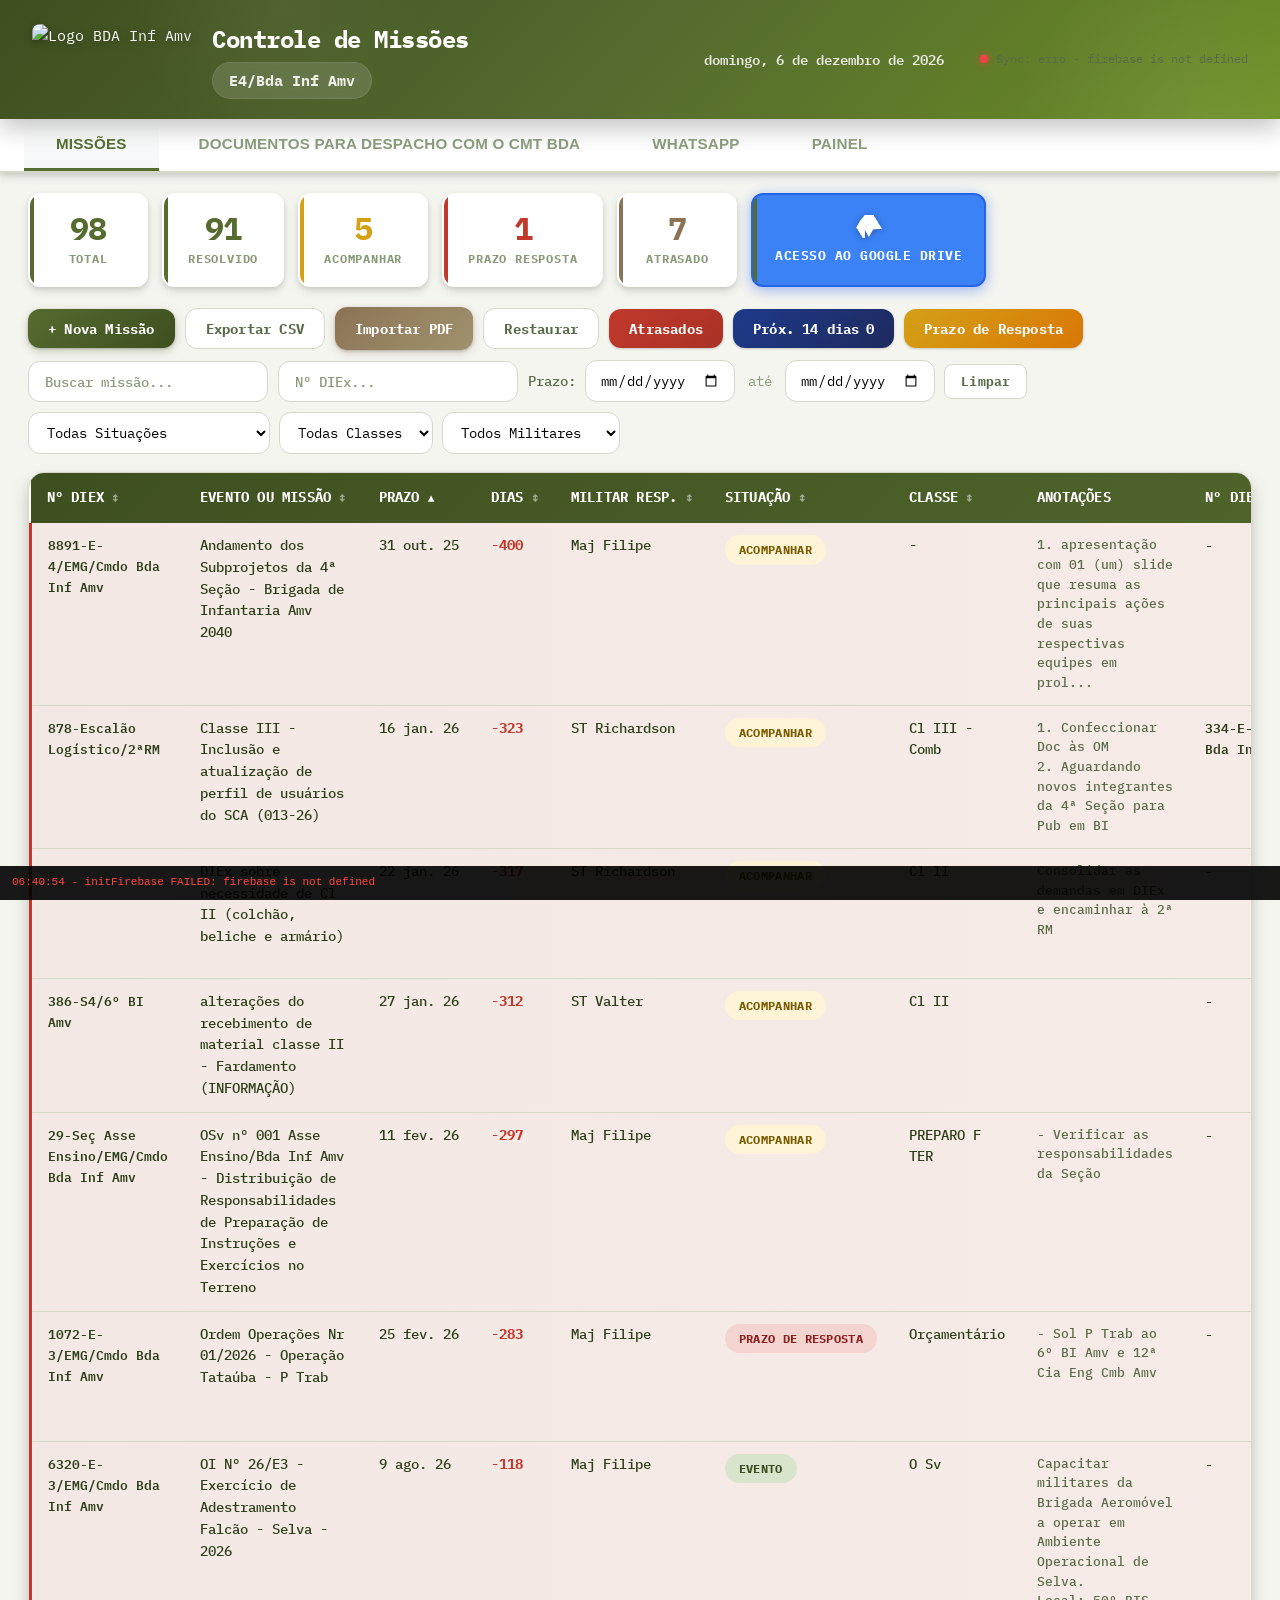
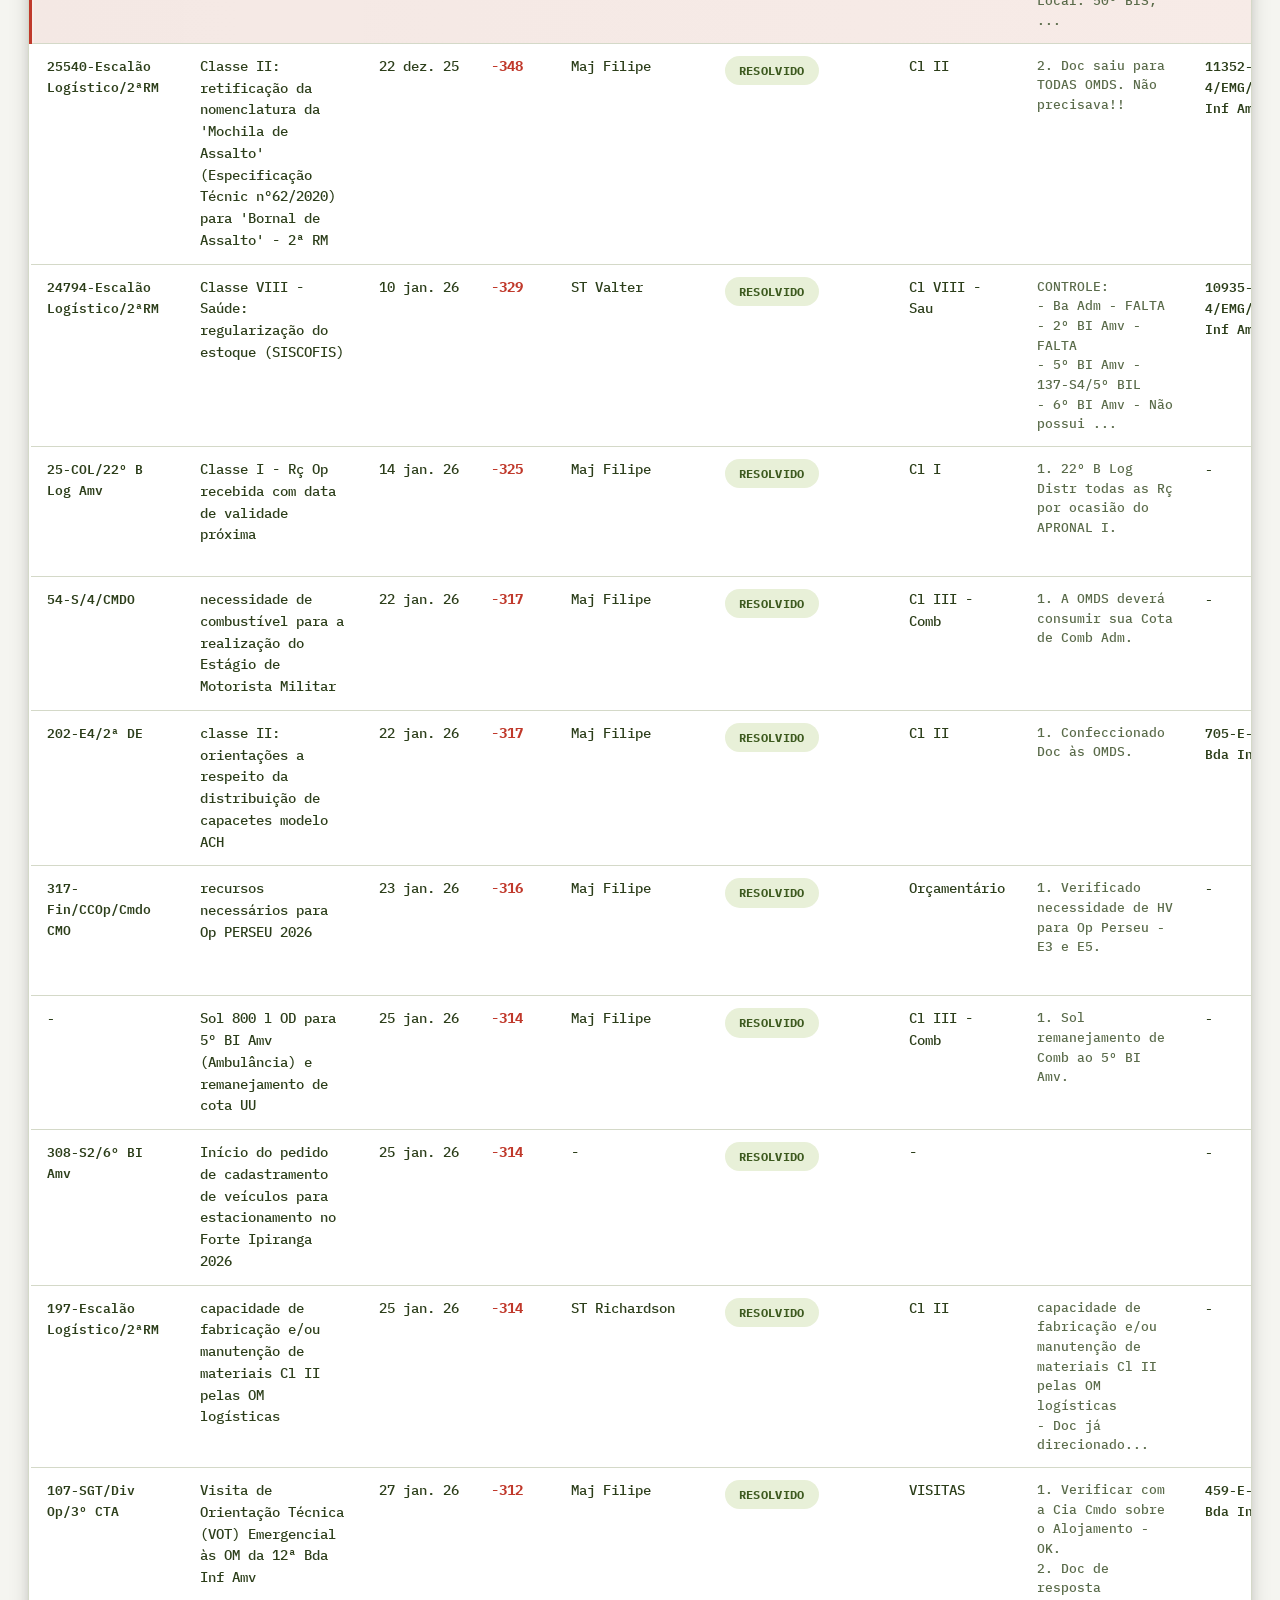
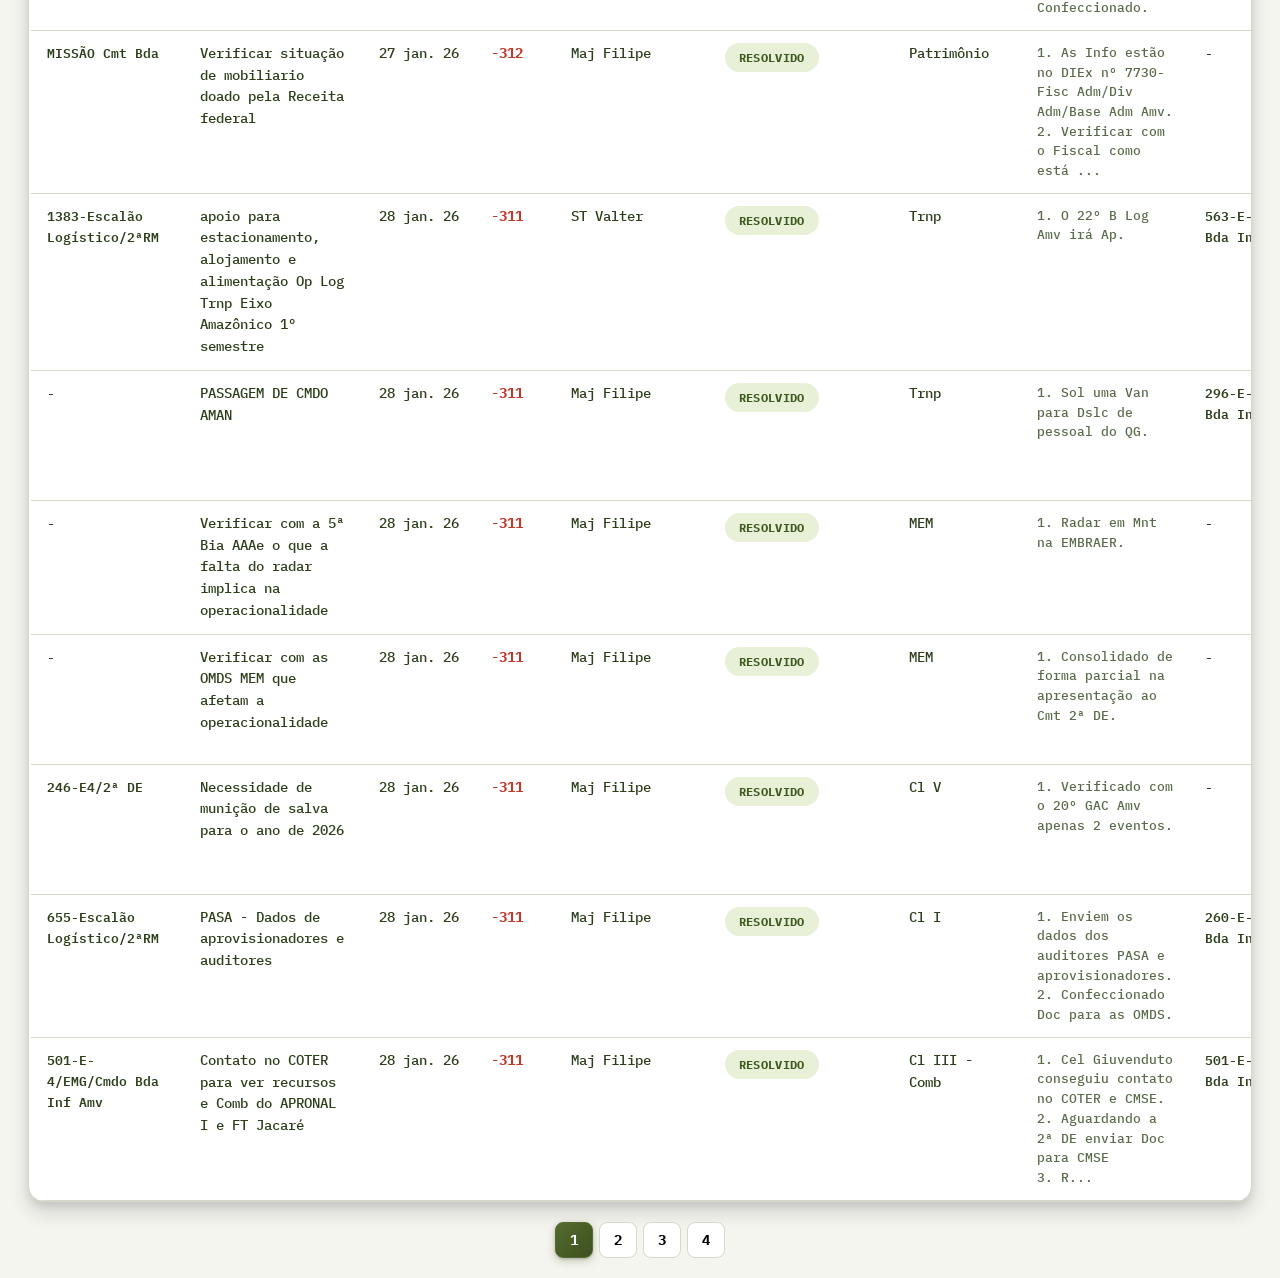
==== commit a7c3d0c2: "v33: onclick nos stat cards de ambas as abas" ====
--- a/index.html
+++ b/index.html
@@ -14,7 +14,7 @@
     <script src="https://www.gstatic.com/firebasejs/10.12.0/firebase-database-compat.js"></script>
     <script>
         (function() {
-            var APP_VERSION = 'v32';
+            var APP_VERSION = 'v33';
             var stored = localStorage.getItem('app_version');
             if (stored !== APP_VERSION) {
                 localStorage.setItem('app_version', APP_VERSION);
@@ -63,23 +63,23 @@
     <!-- Missões Tab -->
     <div class="tab-content active" id="tab-missions">
     <div class="stats-bar">
-        <div class="stat-card clickable" data-filter="all">
+        <div class="stat-card clickable" data-filter="all" onclick="toggleStatFilter('all')">
             <span class="stat-number" id="totalMissions">0</span>
             <span class="stat-label">Total</span>
         </div>
-        <div class="stat-card resolved clickable" data-filter="RESOLVIDO">
+        <div class="stat-card resolved clickable" data-filter="RESOLVIDO" onclick="toggleStatFilter('RESOLVIDO')">
             <span class="stat-number" id="resolvedCount">0</span>
             <span class="stat-label">Resolvido</span>
         </div>
-        <div class="stat-card follow clickable" data-filter="ACOMPANHAR">
+        <div class="stat-card follow clickable" data-filter="ACOMPANHAR" onclick="toggleStatFilter('ACOMPANHAR')">
             <span class="stat-number" id="followCount">0</span>
             <span class="stat-label">Acompanhar</span>
         </div>
-        <div class="stat-card deadline clickable" data-filter="PRAZO DE RESPOSTA">
+        <div class="stat-card deadline clickable" data-filter="PRAZO DE RESPOSTA" onclick="toggleStatFilter('PRAZO DE RESPOSTA')">
             <span class="stat-number" id="deadlineCount">0</span>
             <span class="stat-label">Prazo Resposta</span>
         </div>
-        <div class="stat-card overdue clickable" data-filter="overdue">
+        <div class="stat-card overdue clickable" data-filter="overdue" onclick="toggleStatFilter('overdue')">
             <span class="stat-number" id="overdueCount">0</span>
             <span class="stat-label">Atrasado</span>
         </div>
@@ -182,19 +182,19 @@
     <!-- Documentos Tab -->
     <div class="tab-content" id="tab-documents">
     <div class="stats-bar">
-        <div class="stat-card clickable" data-docfilter="all">
+        <div class="stat-card clickable" data-docfilter="all" onclick="toggleDocFilter('all')">
             <span class="stat-number" id="totalDocs">0</span>
             <span class="stat-label">Total</span>
         </div>
-        <div class="stat-card resolved clickable" data-docfilter="RESOLVIDO">
+        <div class="stat-card resolved clickable" data-docfilter="RESOLVIDO" onclick="toggleDocFilter('RESOLVIDO')">
             <span class="stat-number" id="resolvedDocs">0</span>
             <span class="stat-label">Resolvido</span>
         </div>
-        <div class="stat-card follow clickable" data-docfilter="PENDENTE">
+        <div class="stat-card follow clickable" data-docfilter="PENDENTE" onclick="toggleDocFilter('PENDENTE')">
             <span class="stat-number" id="pendingDocs">0</span>
             <span class="stat-label">Aguardando</span>
         </div>
-        <div class="stat-card deadline clickable" data-docfilter="AGENDAR">
+        <div class="stat-card deadline clickable" data-docfilter="AGENDAR" onclick="toggleDocFilter('AGENDAR')">
             <span class="stat-number" id="scheduledDocs">0</span>
             <span class="stat-label">Agendar</span>
         </div>
@@ -626,7 +626,7 @@
     </div>
 
     <script src="missions_data.js"></script>
-    <script src="app.js?v=32"></script>
+    <script src="app.js?v=33"></script>
     <script>
         if (typeof syncSave !== 'function' || typeof initFirebase !== 'function') {
             localStorage.setItem('app_version', '');
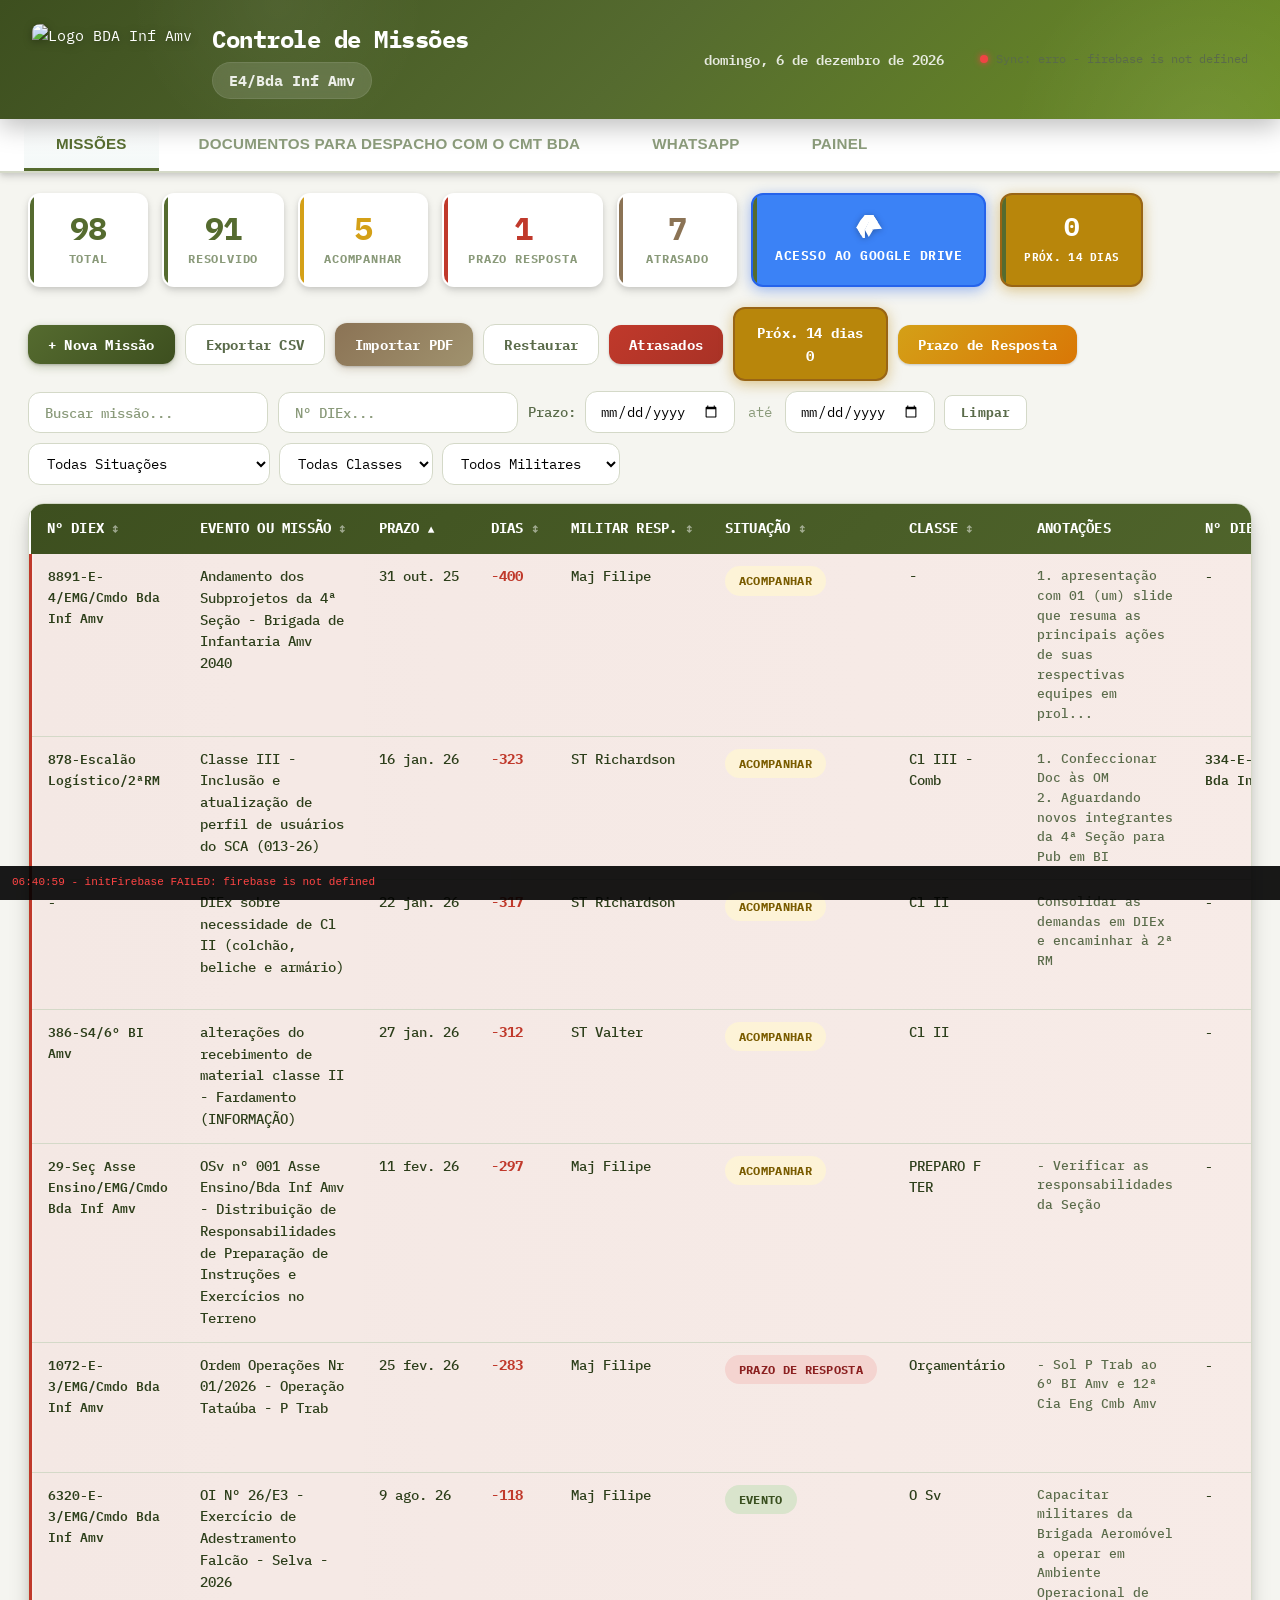
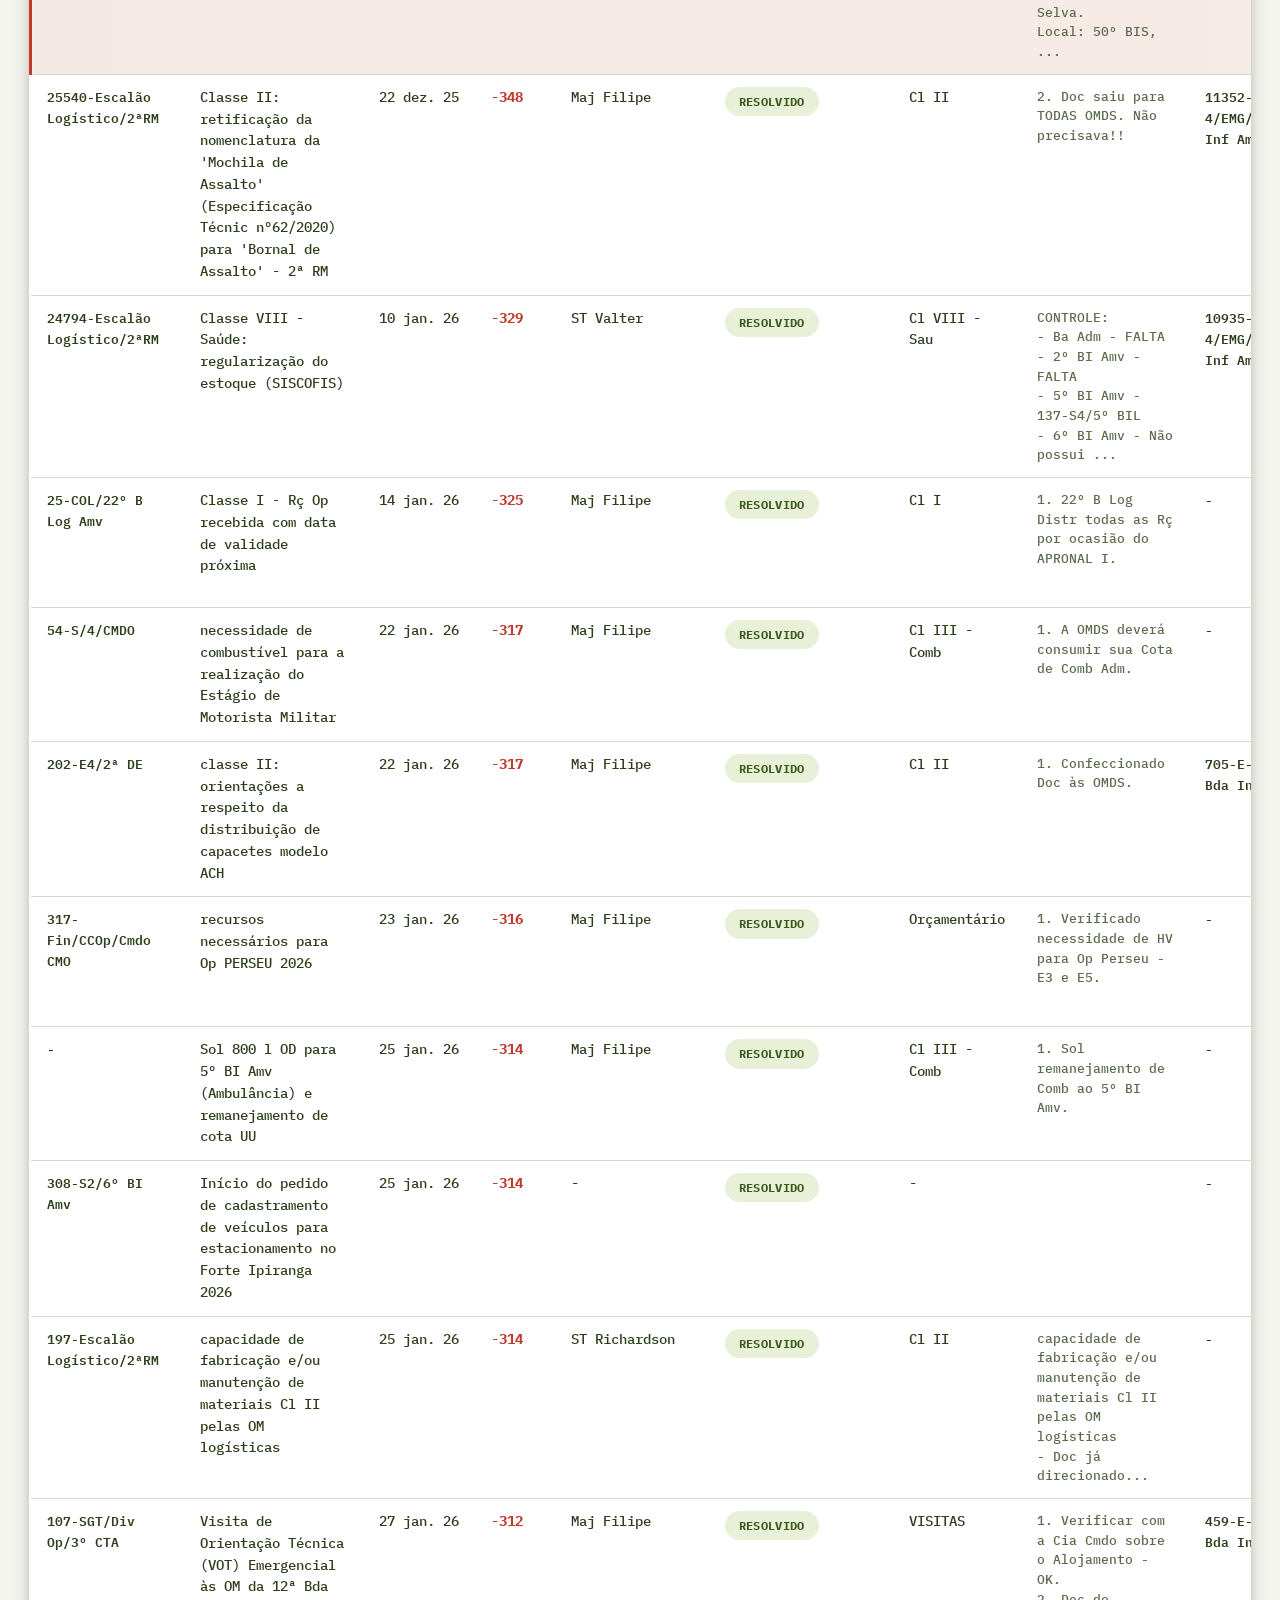
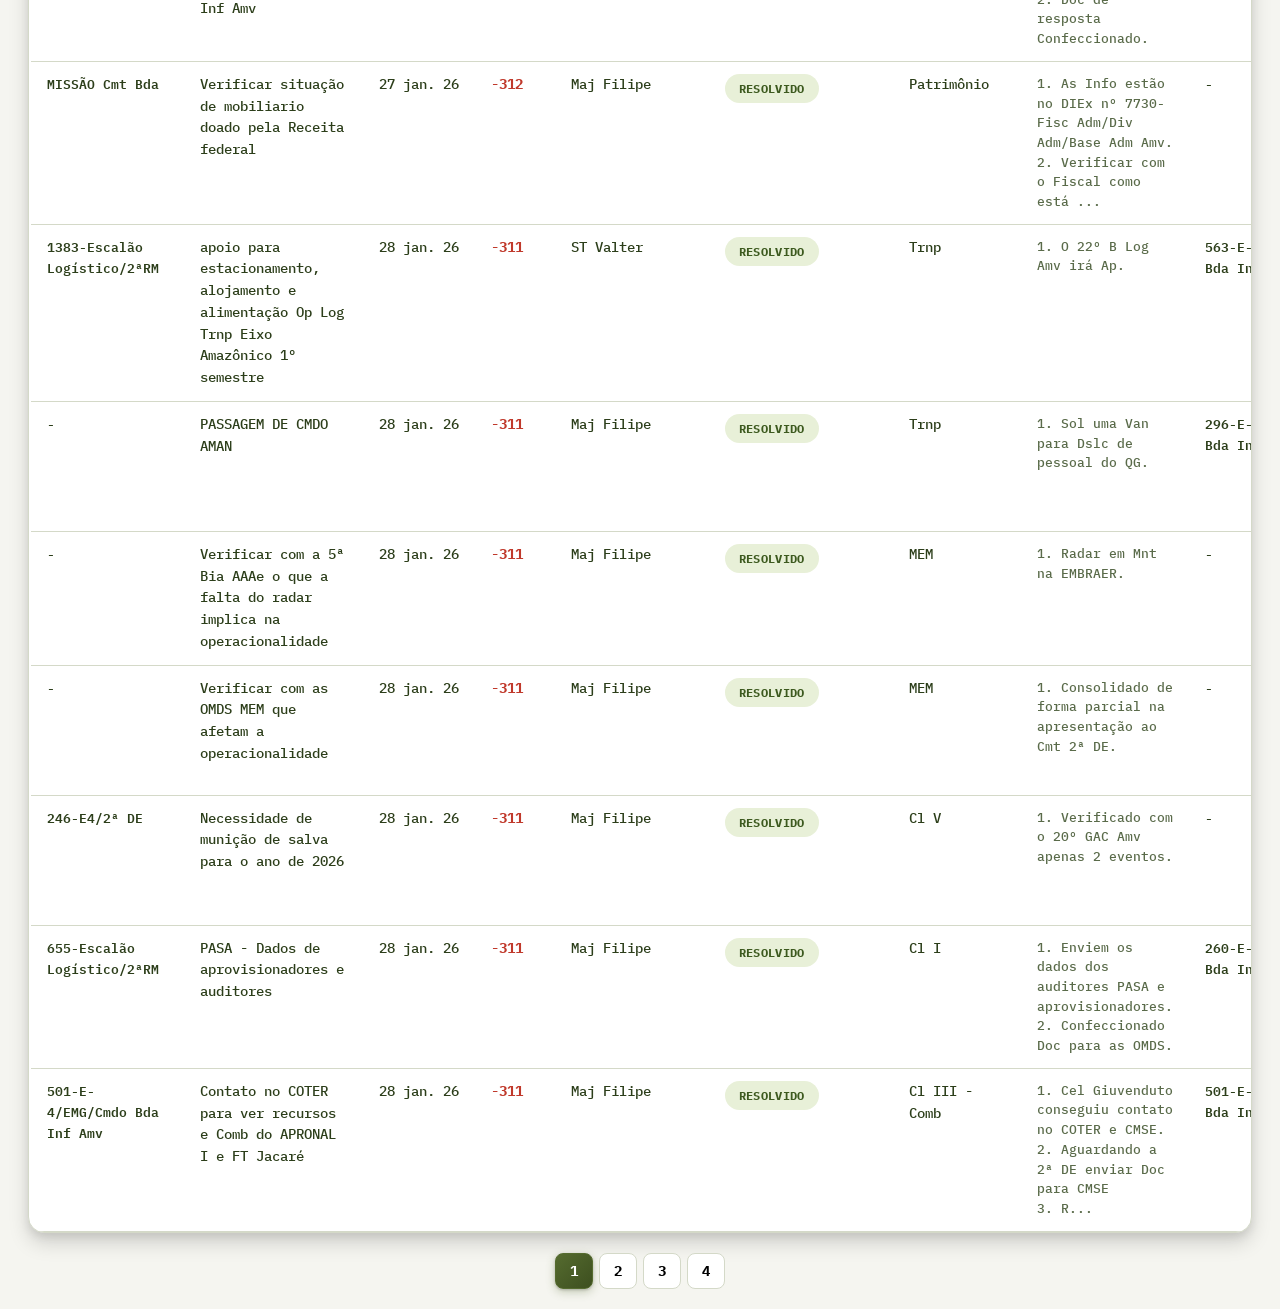
==== commit 06789837: "v33: botão PRÓX 14 DIAS amarelo ao lado do Drive" ====
--- a/index.html
+++ b/index.html
@@ -87,6 +87,10 @@
             <svg viewBox="0 0 87.3 78" xmlns="http://www.w3.org/2000/svg" width="26" height="24"><path d="M29.9 2.1L3.3 45.3 16.4 68.3l26.8-43.2z" fill="#fff"/><path d="M57.2 2.1L29.9 2.1 43 25.2l27.3 0z" fill="#fff"/><path d="M29.9 52.7L3.3 45.3l13.1 23.1 13.6 22.5z" fill="#fff"/><path d="M57.2 2.1L43 25.2 57.2 2.1z" fill="#fff"/><path d="M72.6 25.2L57.2 2.1 43 25.2l14.2 0z" fill="#fff"/><path d="M72.6 25.2L43 25.2 29.9 52.7 0 45.3 14.5 20.5 29.9 2.1 57.2 2.1z" fill="#fff"/><path d="M29.9 52.7L43 25.2l29.6 0 14.6 23.1z" fill="#fff"/><path d="M43 25.2L29.9 52.7l13.1 23.1 13.6-22.5z" fill="#fff"/><path d="M57.2 2.1L72.6 25.2l-15.4 27.5L43 25.2z" fill="#fff" opacity=".85"/></svg>
             <span class="stat-label" style="color:#fff;font-weight:700;">ACESSO AO GOOGLE DRIVE</span>
         </a>
+        <div class="stat-card btn-upcoming clickable" data-filter="upcoming14" onclick="toggleStatFilter('upcoming14')">
+            <span class="stat-number" id="upcoming14Count">0</span>
+            <span class="stat-label">PRÓX. 14 DIAS</span>
+        </div>
     </div>
 
     <div class="toolbar">
--- a/style.css
+++ b/style.css
@@ -1351,4 +1351,18 @@
 }
 .btn-drive:hover { transform: translateY(-3px) scale(1.04); box-shadow: 0 6px 22px rgba(37,99,235,0.55); background: #2563EB !important; }
 .btn-drive svg { filter: drop-shadow(0 1px 3px rgba(0,0,0,0.3)); }
-.btn-drive .stat-label { font-size: 13px !important; letter-spacing: 0.5px; }+.btn-drive .stat-label { font-size: 13px !important; letter-spacing: 0.5px; }
+
+.btn-upcoming {
+    background: #B8860B !important;
+    border: 2px solid #996515 !important;
+    display: inline-flex; flex-direction: column; align-items: center; justify-content: center;
+    gap: 4px; padding: 14px 22px !important; min-width: 90px;
+    border-radius: 12px !important;
+    box-shadow: 0 3px 14px rgba(184,134,11,0.45);
+    transition: transform 0.15s, box-shadow 0.15s;
+    cursor: pointer;
+}
+.btn-upcoming:hover { transform: translateY(-3px) scale(1.04); box-shadow: 0 6px 22px rgba(184,134,11,0.55); background: #996515 !important; }
+.btn-upcoming .stat-number { color: #fff !important; font-size: 1.6rem; }
+.btn-upcoming .stat-label { color: #fff !important; font-size: 11px !important; font-weight: 700; letter-spacing: 0.3px; }
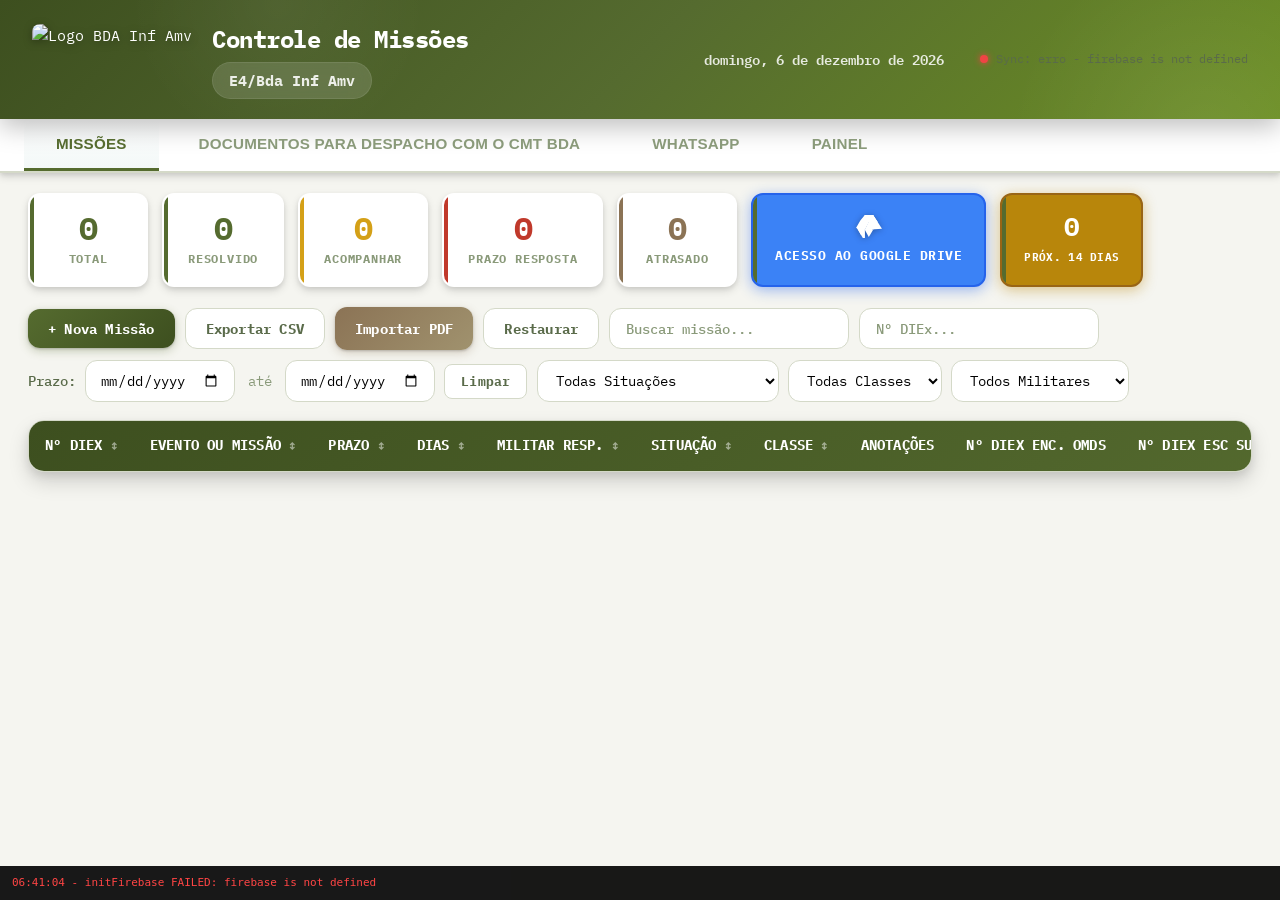
==== commit 60fa3dbd: "removidos botões antigos Atrasados/14dias/Prazo Resposta da toolbar" ====
--- a/index.html
+++ b/index.html
@@ -101,9 +101,6 @@
             <input type="file" accept=".pdf" id="fileImportMissao" hidden>
         </label>
         <button class="btn btn-secondary" id="btnRestoreMissions" title="Restaurar missões iniciais">Restaurar</button>
-        <button class="btn btn-overdue" id="btnAtrasados">Atrasados</button>
-        <button class="btn btn-upcoming" id="btnProximos14">Próx. 14 dias</button>
-        <button class="btn btn-deadline" id="btnPrazoResposta">Prazo de Resposta</button>
         <div class="search-box">
             <input type="text" id="searchInput" placeholder="Buscar missão...">
         </div>
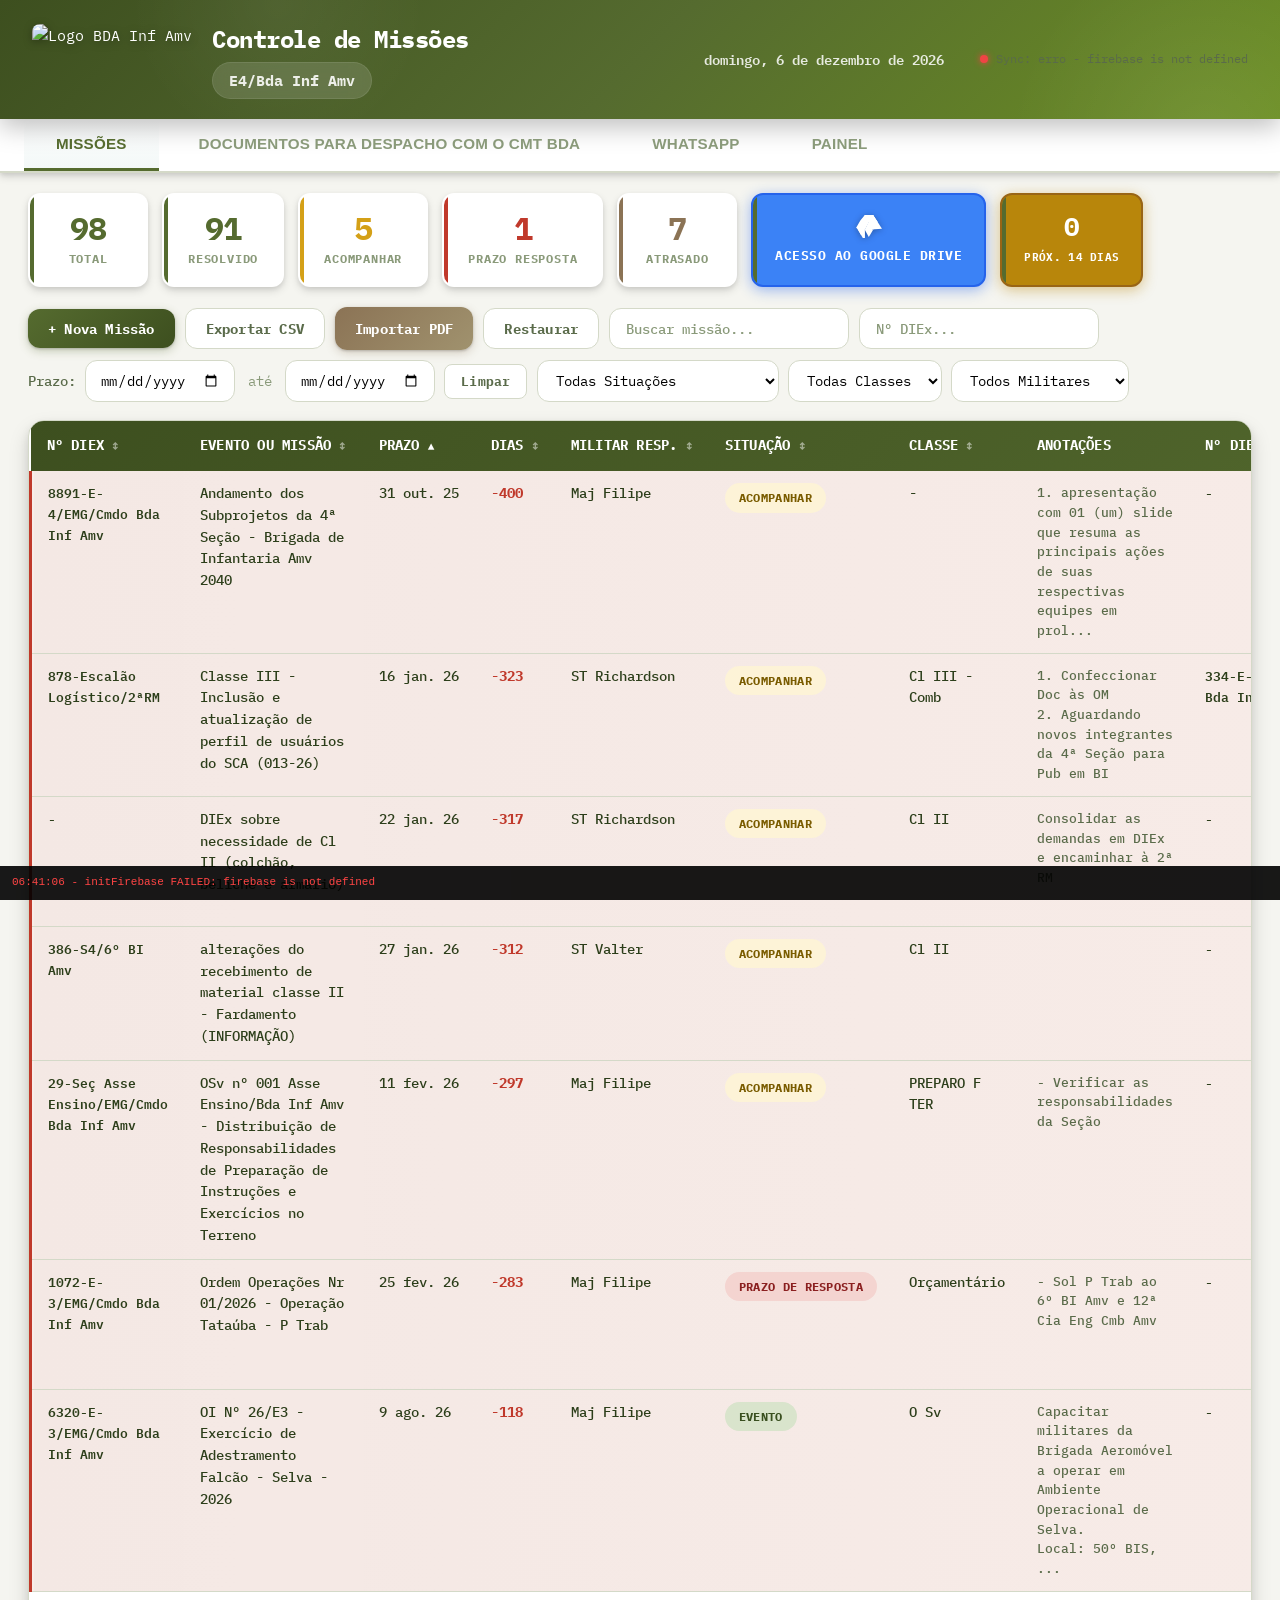
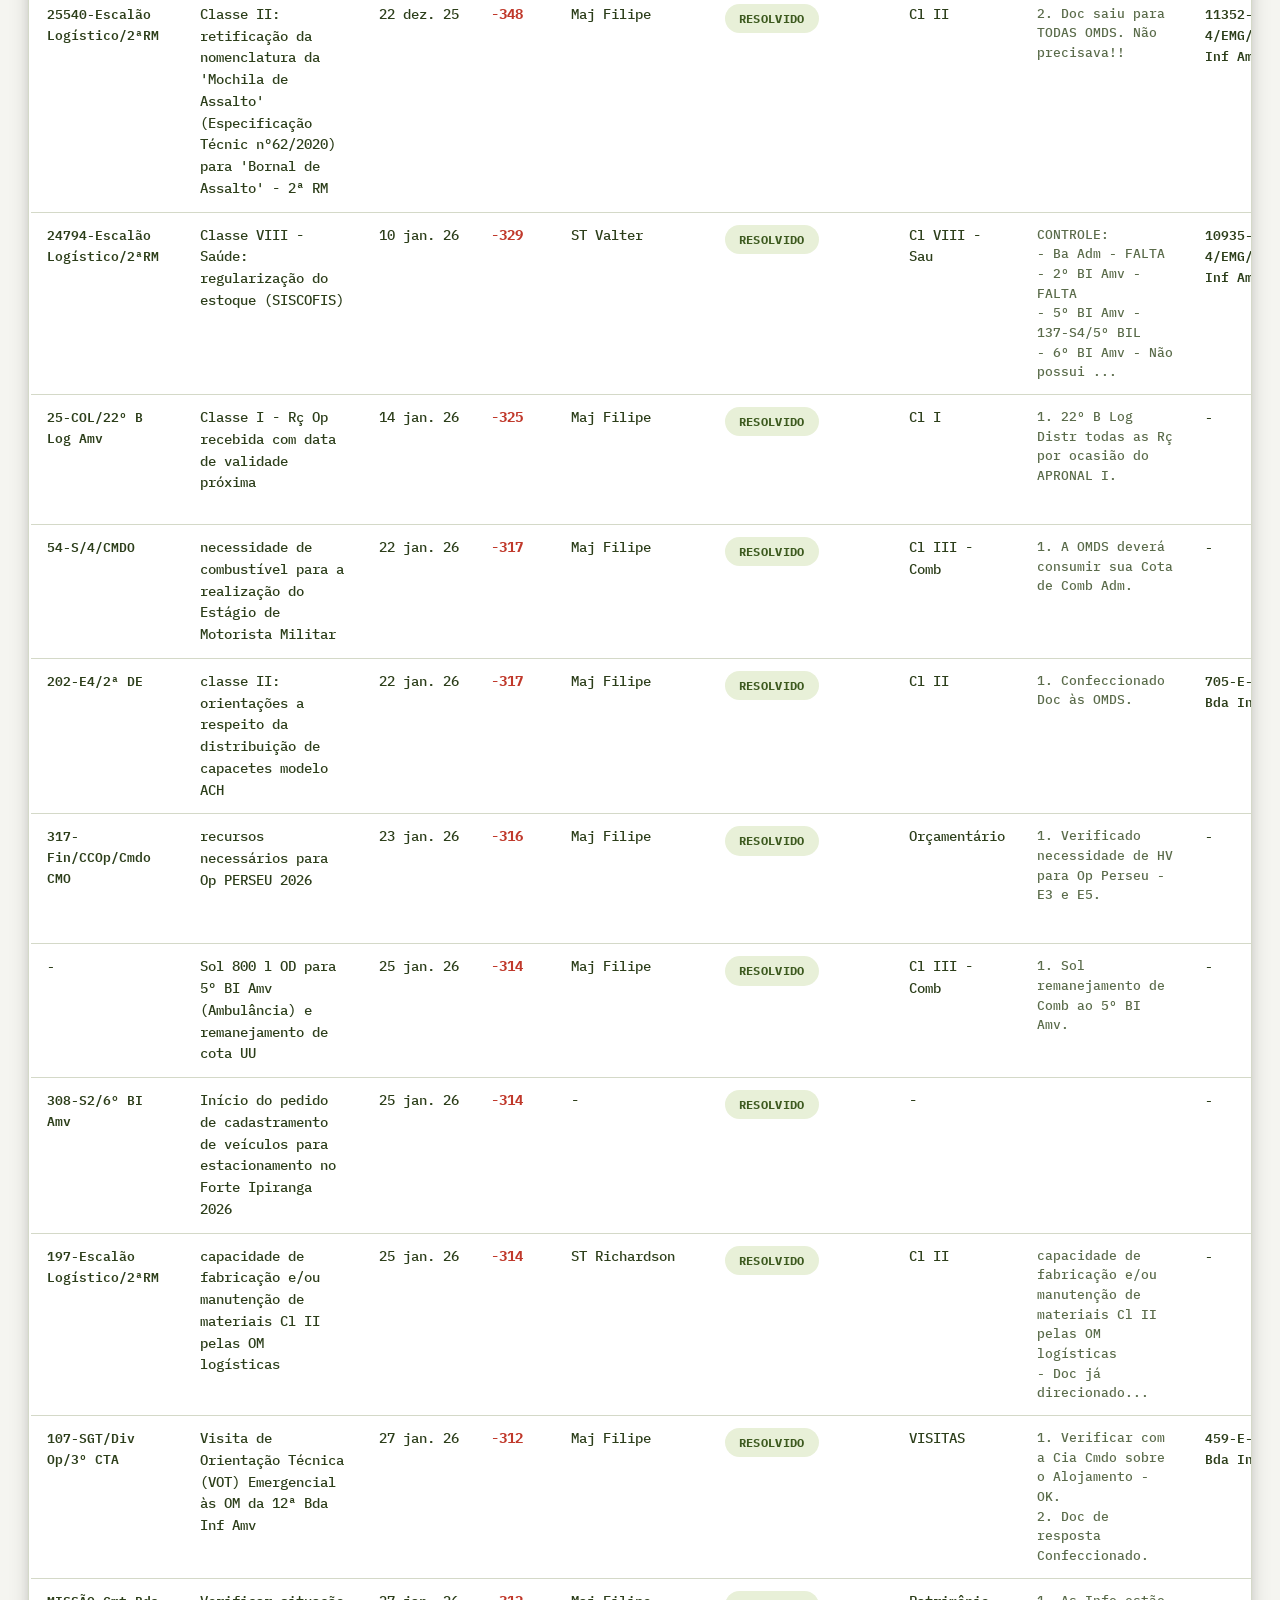
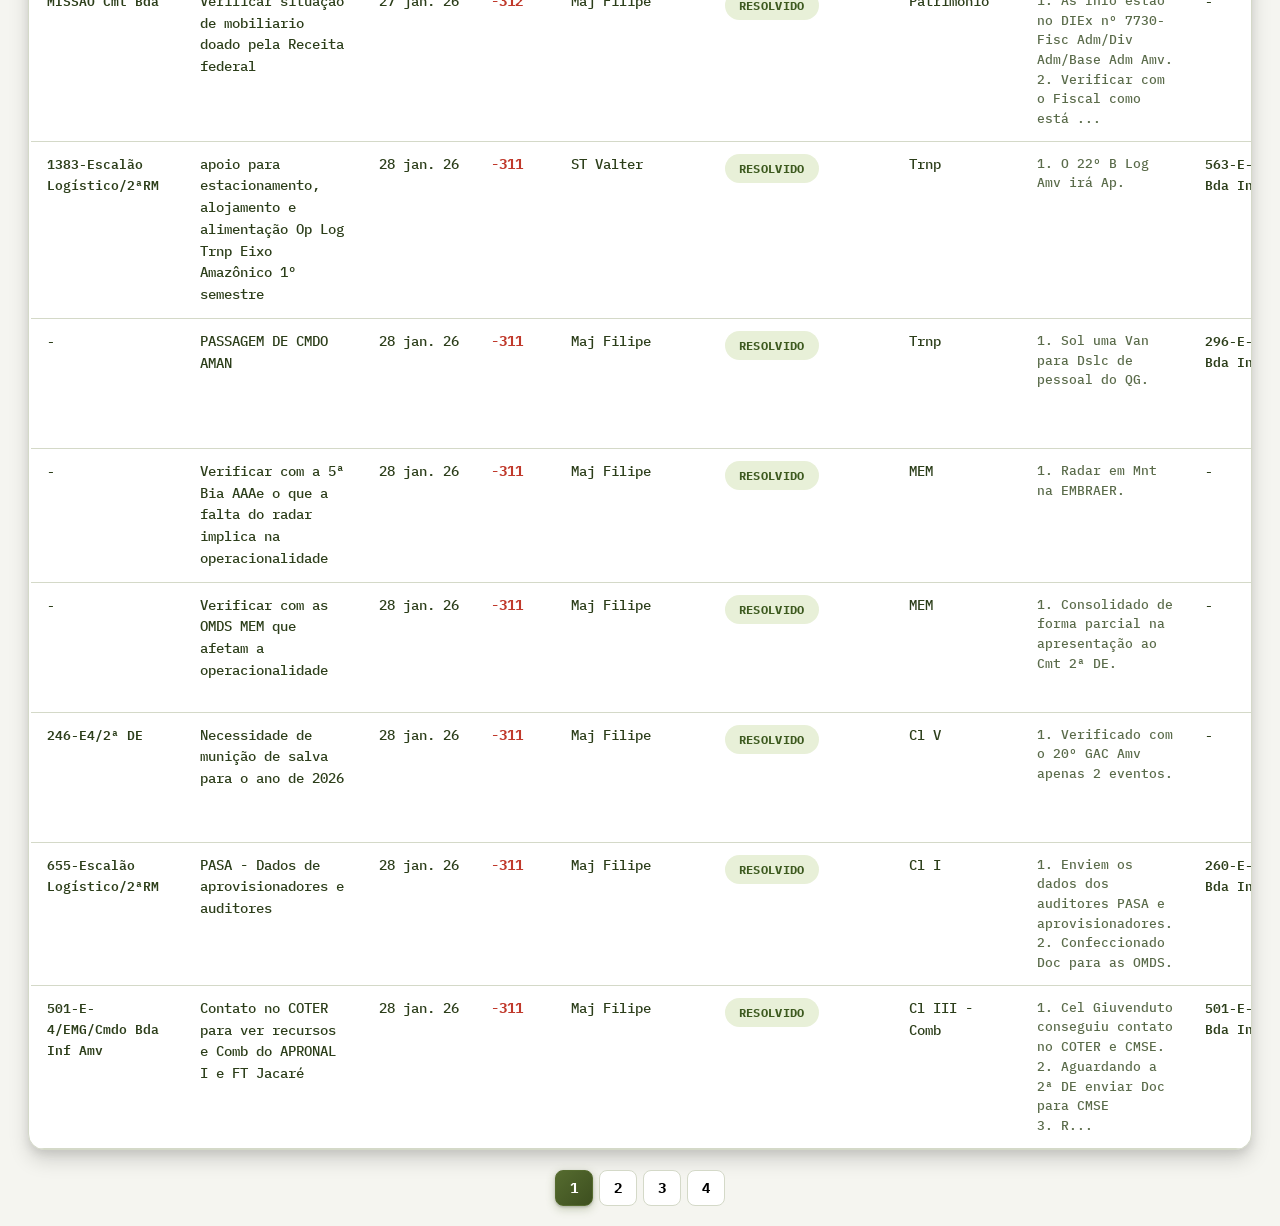
==== commit 265143e2: "v34: force cache refresh" ====
--- a/index.html
+++ b/index.html
@@ -14,7 +14,7 @@
     <script src="https://www.gstatic.com/firebasejs/10.12.0/firebase-database-compat.js"></script>
     <script>
         (function() {
-            var APP_VERSION = 'v33';
+            var APP_VERSION = 'v34';
             var stored = localStorage.getItem('app_version');
             if (stored !== APP_VERSION) {
                 localStorage.setItem('app_version', APP_VERSION);
@@ -627,7 +627,7 @@
     </div>
 
     <script src="missions_data.js"></script>
-    <script src="app.js?v=33"></script>
+    <script src="app.js?v=34"></script>
     <script>
         if (typeof syncSave !== 'function' || typeof initFirebase !== 'function') {
             localStorage.setItem('app_version', '');
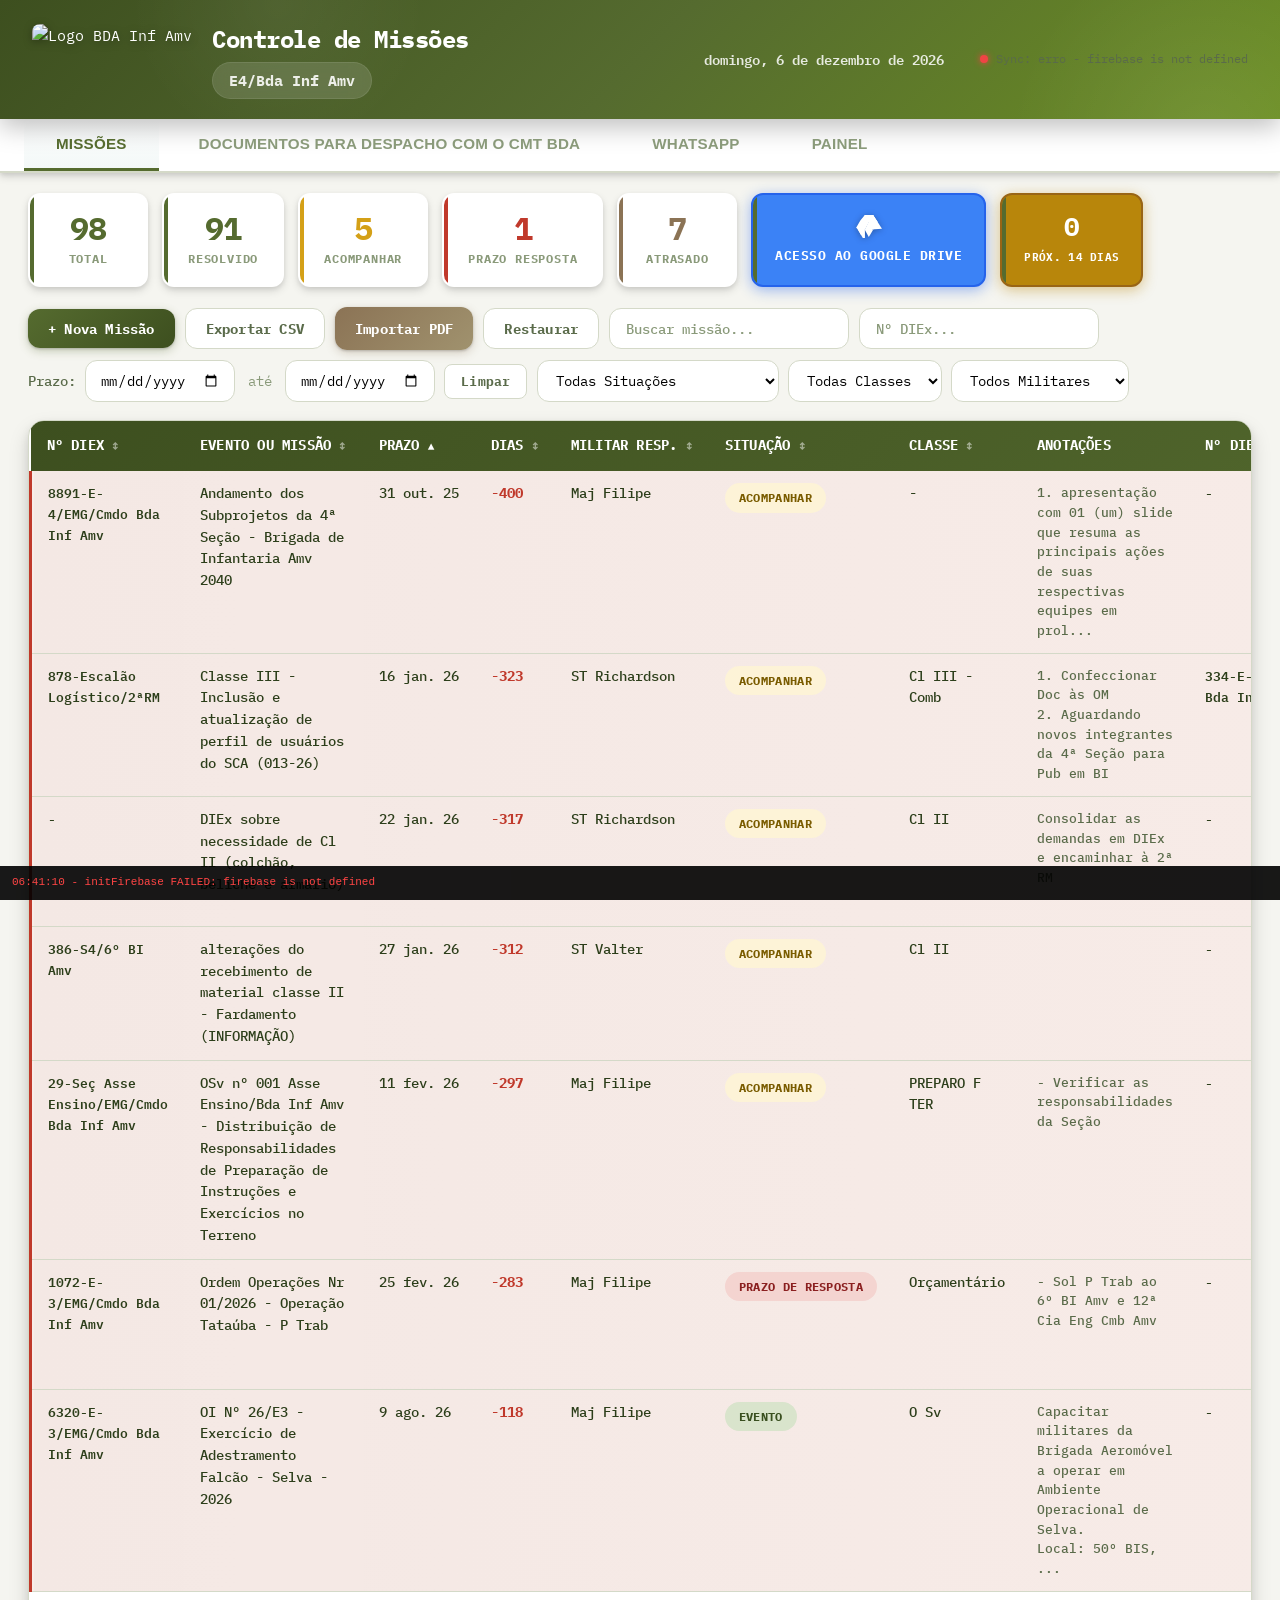
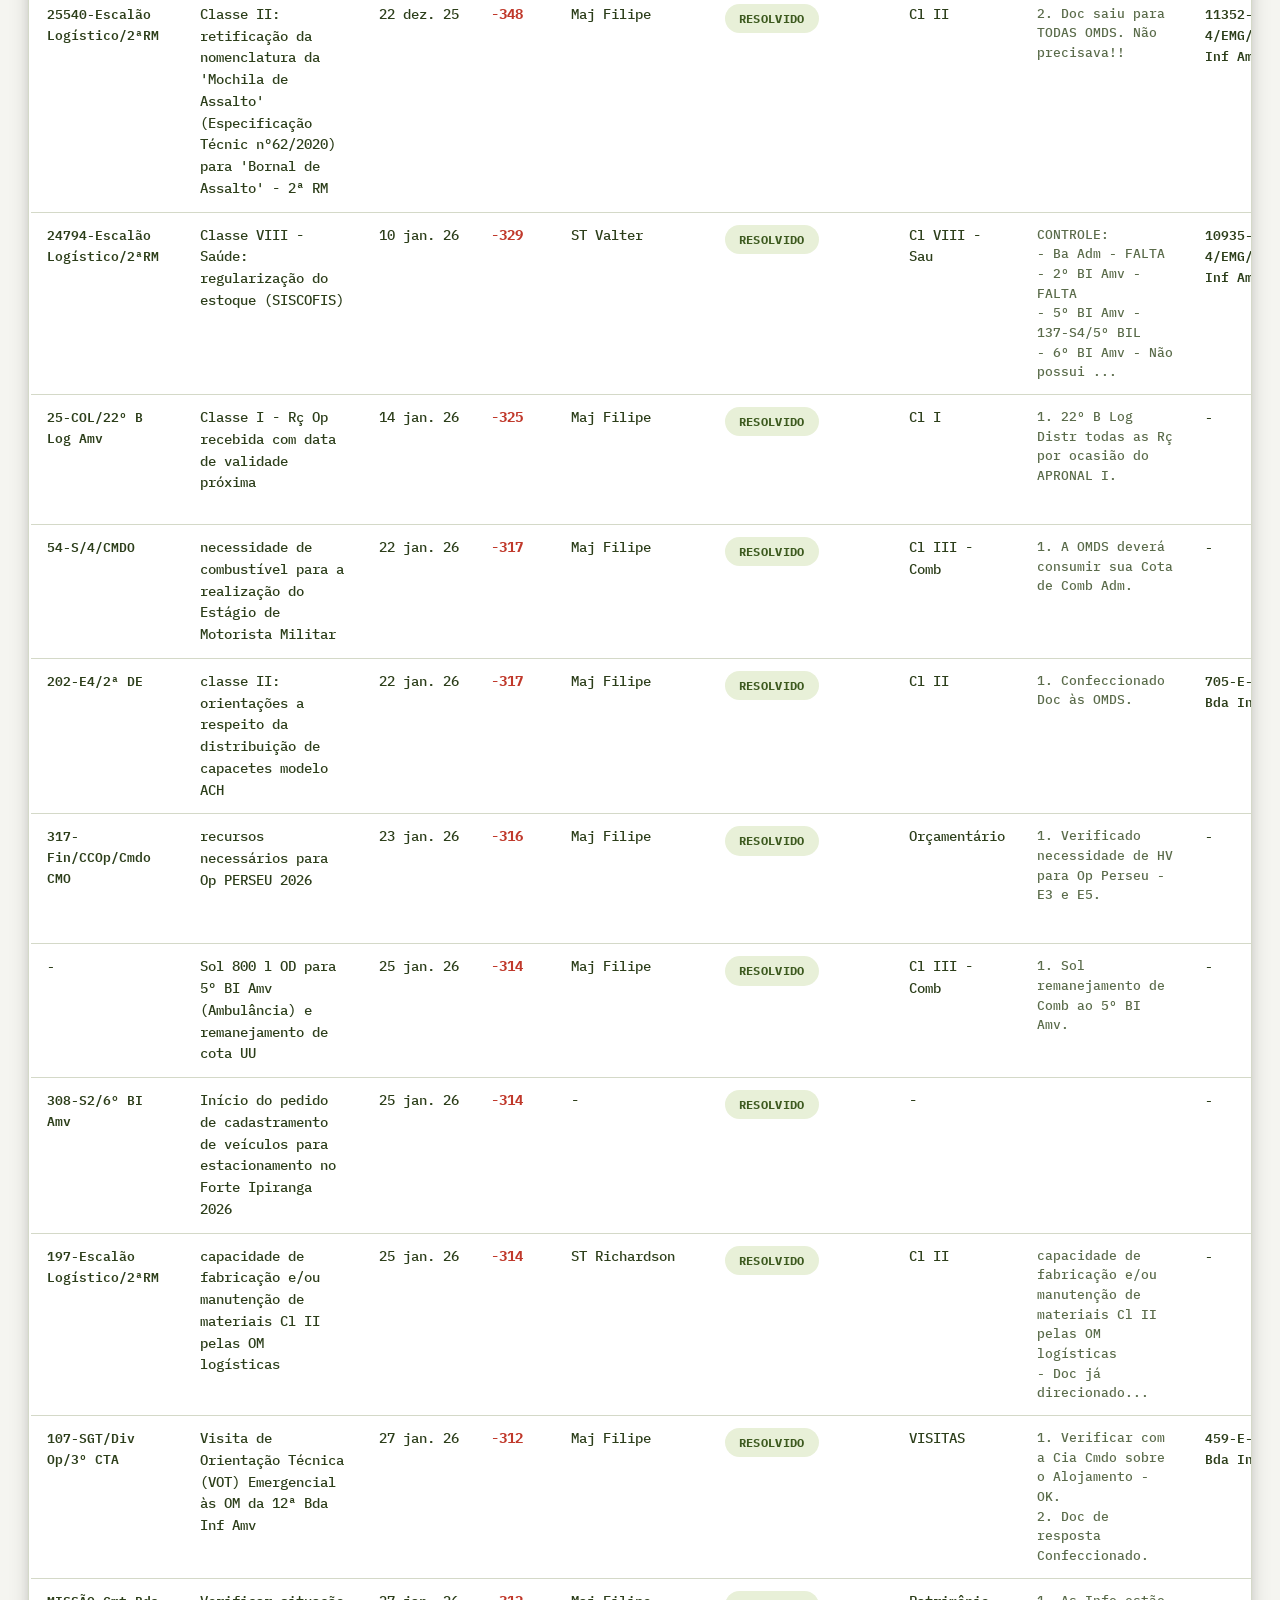
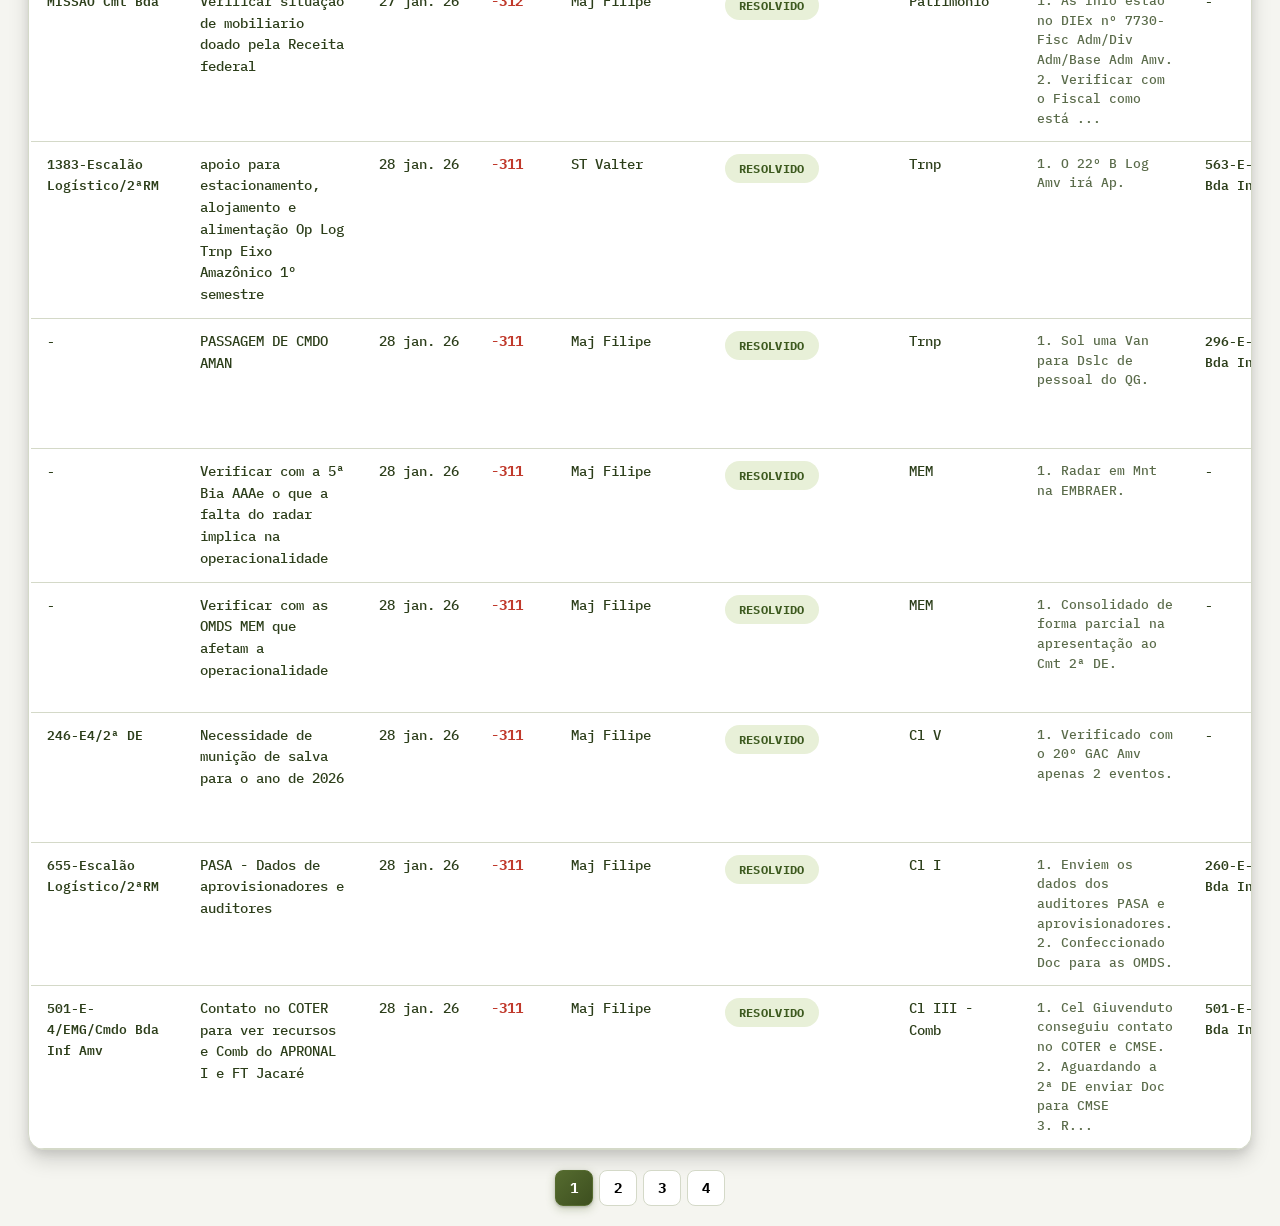
==== commit 5e7fe88c: "v35: fix double-fire stat cards - remove addEventListener, onclick only" ====
--- a/index.html
+++ b/index.html
@@ -14,7 +14,7 @@
     <script src="https://www.gstatic.com/firebasejs/10.12.0/firebase-database-compat.js"></script>
     <script>
         (function() {
-            var APP_VERSION = 'v34';
+            var APP_VERSION = 'v35';
             var stored = localStorage.getItem('app_version');
             if (stored !== APP_VERSION) {
                 localStorage.setItem('app_version', APP_VERSION);
@@ -627,7 +627,7 @@
     </div>
 
     <script src="missions_data.js"></script>
-    <script src="app.js?v=34"></script>
+    <script src="app.js?v=35"></script>
     <script>
         if (typeof syncSave !== 'function' || typeof initFirebase !== 'function') {
             localStorage.setItem('app_version', '');
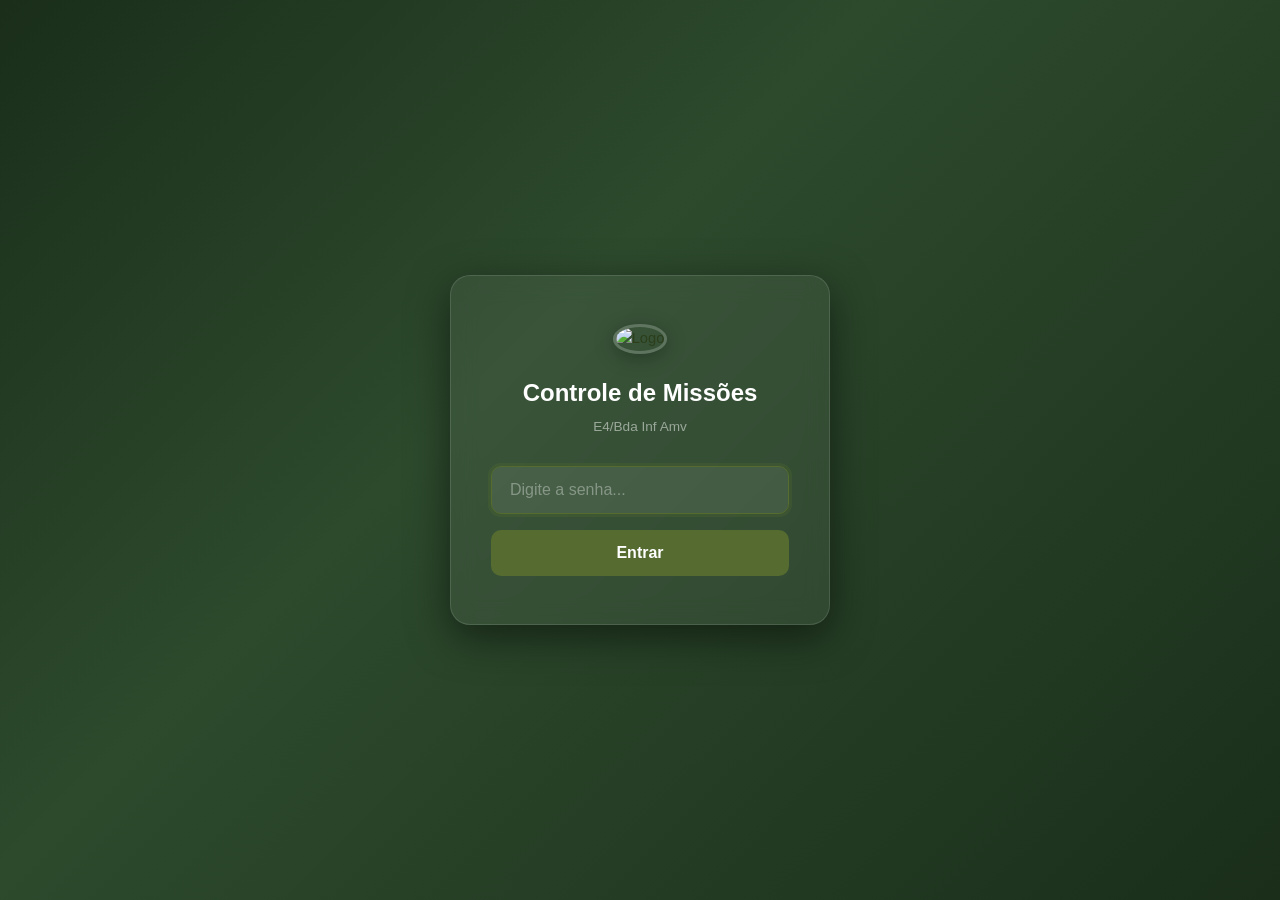
==== commit ad54f9bf: "v36: tela de login com senha 4secamv" ====
--- a/index.html
+++ b/index.html
@@ -7,14 +7,14 @@
     <meta http-equiv="Expires" content="0">
     <meta name="viewport" content="width=device-width, initial-scale=1.0, maximum-scale=1.0, user-scalable=no">
     <title>Controle de Missões - E4/Bda Inf Amv</title>
-    <link rel="stylesheet" href="style.css?v=5">
+    <link rel="stylesheet" href="style.css?v=6">
     <script src="https://cdnjs.cloudflare.com/ajax/libs/pdf.js/3.11.174/pdf.min.js"></script>
     <script src="https://cdn.jsdelivr.net/npm/chart.js@4.4.7/dist/chart.umd.min.js"></script>
     <script src="https://www.gstatic.com/firebasejs/10.12.0/firebase-app-compat.js"></script>
     <script src="https://www.gstatic.com/firebasejs/10.12.0/firebase-database-compat.js"></script>
     <script>
         (function() {
-            var APP_VERSION = 'v35';
+            var APP_VERSION = 'v36';
             var stored = localStorage.getItem('app_version');
             if (stored !== APP_VERSION) {
                 localStorage.setItem('app_version', APP_VERSION);
@@ -36,6 +36,17 @@
     </script>
 </head>
 <body>
+    <div id="loginOverlay" class="login-overlay">
+        <div class="login-box">
+            <img src="https://lh3.googleusercontent.com/d/1ga-q9YrRgAc9xohQwN_X8pOlS97rRjfZ" alt="Logo" class="login-logo">
+            <h1 class="login-title">Controle de Missões</h1>
+            <h2 class="login-subtitle">E4/Bda Inf Amv</h2>
+            <input type="password" id="loginPassword" class="login-input" placeholder="Digite a senha..." autofocus>
+            <button id="loginBtn" class="login-btn" onclick="checkLogin()">Entrar</button>
+            <p id="loginError" class="login-error" style="display:none;">Senha incorreta</p>
+        </div>
+    </div>
+    <div id="appContent" style="display:none;">
     <header>
         <div class="header-content">
             <img src="LOGO-BDA-AMV-site.png" alt="Logo BDA Inf Amv" class="header-logo">
@@ -634,5 +645,29 @@
             window.location.replace(window.location.href.split('?')[0] + '?force=' + Date.now());
         }
     </script>
+    <script>
+        function checkLogin() {
+            var pw = document.getElementById('loginPassword').value;
+            if (pw === '4secamv') {
+                document.getElementById('loginOverlay').style.display = 'none';
+                document.getElementById('appContent').style.display = 'block';
+                localStorage.setItem('bda_auth', 'ok');
+            } else {
+                var err = document.getElementById('loginError');
+                err.style.display = 'block';
+                err.textContent = 'Senha incorreta';
+                document.getElementById('loginPassword').value = '';
+                document.getElementById('loginPassword').focus();
+            }
+        }
+        document.getElementById('loginPassword').addEventListener('keydown', function(e) {
+            if (e.key === 'Enter') checkLogin();
+        });
+        if (localStorage.getItem('bda_auth') === 'ok') {
+            document.getElementById('loginOverlay').style.display = 'none';
+            document.getElementById('appContent').style.display = 'block';
+        }
+    </script>
+    </div>
 </body>
 </html>
--- a/style.css
+++ b/style.css
@@ -1365,4 +1365,70 @@
 }
 .btn-upcoming:hover { transform: translateY(-3px) scale(1.04); box-shadow: 0 6px 22px rgba(184,134,11,0.55); background: #996515 !important; }
 .btn-upcoming .stat-number { color: #fff !important; font-size: 1.6rem; }
-.btn-upcoming .stat-label { color: #fff !important; font-size: 11px !important; font-weight: 700; letter-spacing: 0.3px; }+.btn-upcoming .stat-label { color: #fff !important; font-size: 11px !important; font-weight: 700; letter-spacing: 0.3px; }
+
+.login-overlay {
+    position: fixed; inset: 0; z-index: 99999;
+    background: linear-gradient(135deg, #1a2e1a 0%, #2d4a2d 40%, #1a2e1a 100%);
+    display: flex; align-items: center; justify-content: center;
+    font-family: 'Inter', sans-serif;
+}
+.login-box {
+    background: rgba(255,255,255,0.06);
+    backdrop-filter: blur(12px);
+    border: 1px solid rgba(255,255,255,0.12);
+    border-radius: 20px;
+    padding: 48px 40px;
+    text-align: center;
+    max-width: 380px; width: 90%;
+    box-shadow: 0 12px 40px rgba(0,0,0,0.5);
+}
+.login-logo {
+    width: 140px; height: 140px;
+    border-radius: 50%;
+    object-fit: cover;
+    border: 3px solid rgba(255,255,255,0.2);
+    margin-bottom: 20px;
+    box-shadow: 0 4px 20px rgba(0,0,0,0.3);
+}
+.login-title {
+    color: #fff; font-size: 1.5rem; font-weight: 700;
+    margin-bottom: 4px;
+}
+.login-subtitle {
+    color: rgba(255,255,255,0.5); font-size: 0.85rem; font-weight: 400;
+    margin-bottom: 28px;
+}
+.login-input {
+    width: 100%; box-sizing: border-box;
+    padding: 14px 18px;
+    border: 1px solid rgba(255,255,255,0.2);
+    border-radius: 10px;
+    background: rgba(255,255,255,0.08);
+    color: #fff; font-size: 1rem;
+    outline: none;
+    transition: border-color 0.2s;
+    margin-bottom: 16px;
+}
+.login-input::placeholder { color: rgba(255,255,255,0.35); }
+.login-input:focus { border-color: #556b2f; box-shadow: 0 0 0 3px rgba(85,107,47,0.3); }
+.login-btn {
+    width: 100%; padding: 14px;
+    background: #556b2f; color: #fff;
+    border: none; border-radius: 10px;
+    font-size: 1rem; font-weight: 700;
+    cursor: pointer;
+    transition: background 0.2s, transform 0.1s;
+}
+.login-btn:hover { background: #6b8a3a; transform: translateY(-1px); }
+.login-btn:active { transform: translateY(0); }
+.login-error {
+    color: #ef4444; font-size: 0.85rem;
+    margin-top: 12px;
+    animation: shake 0.3s ease;
+}
+@keyframes shake {
+    0%,100% { transform: translateX(0); }
+    20%,60% { transform: translateX(-6px); }
+    40%,80% { transform: translateX(6px); }
+}
